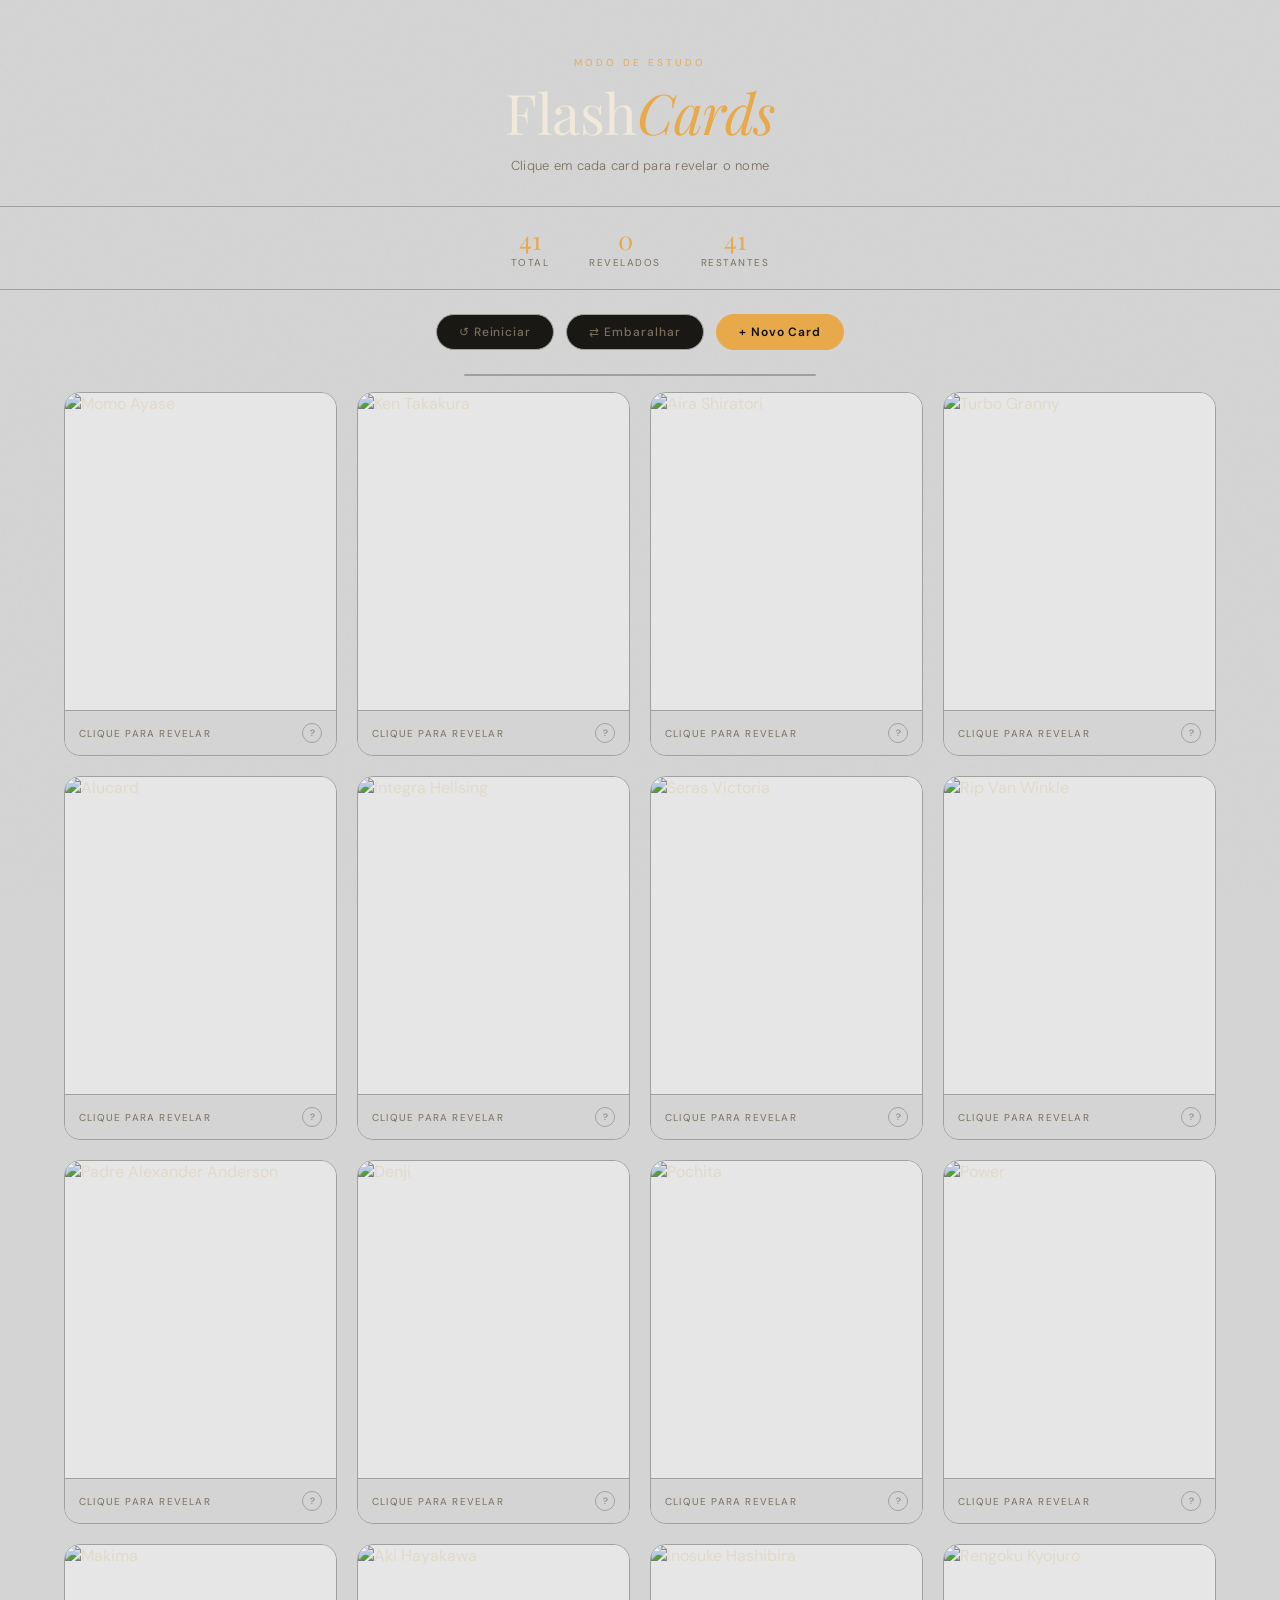
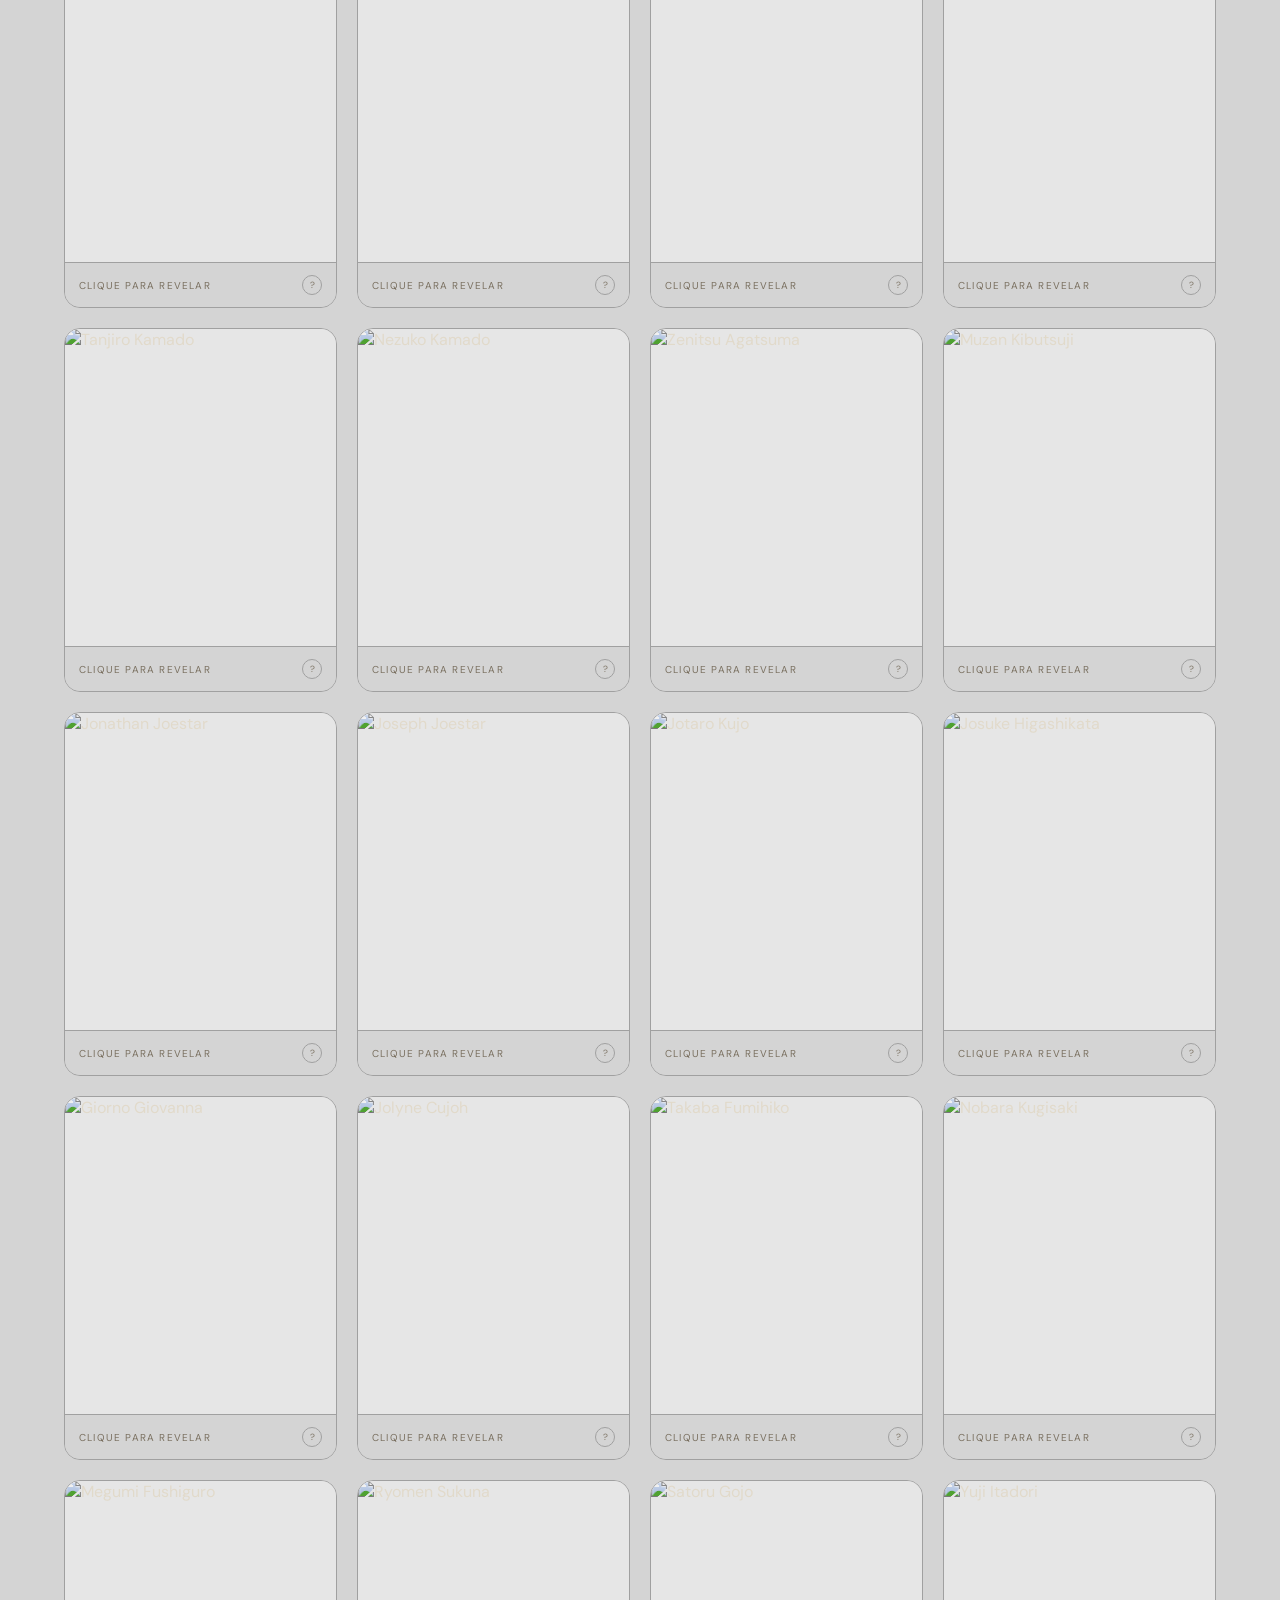
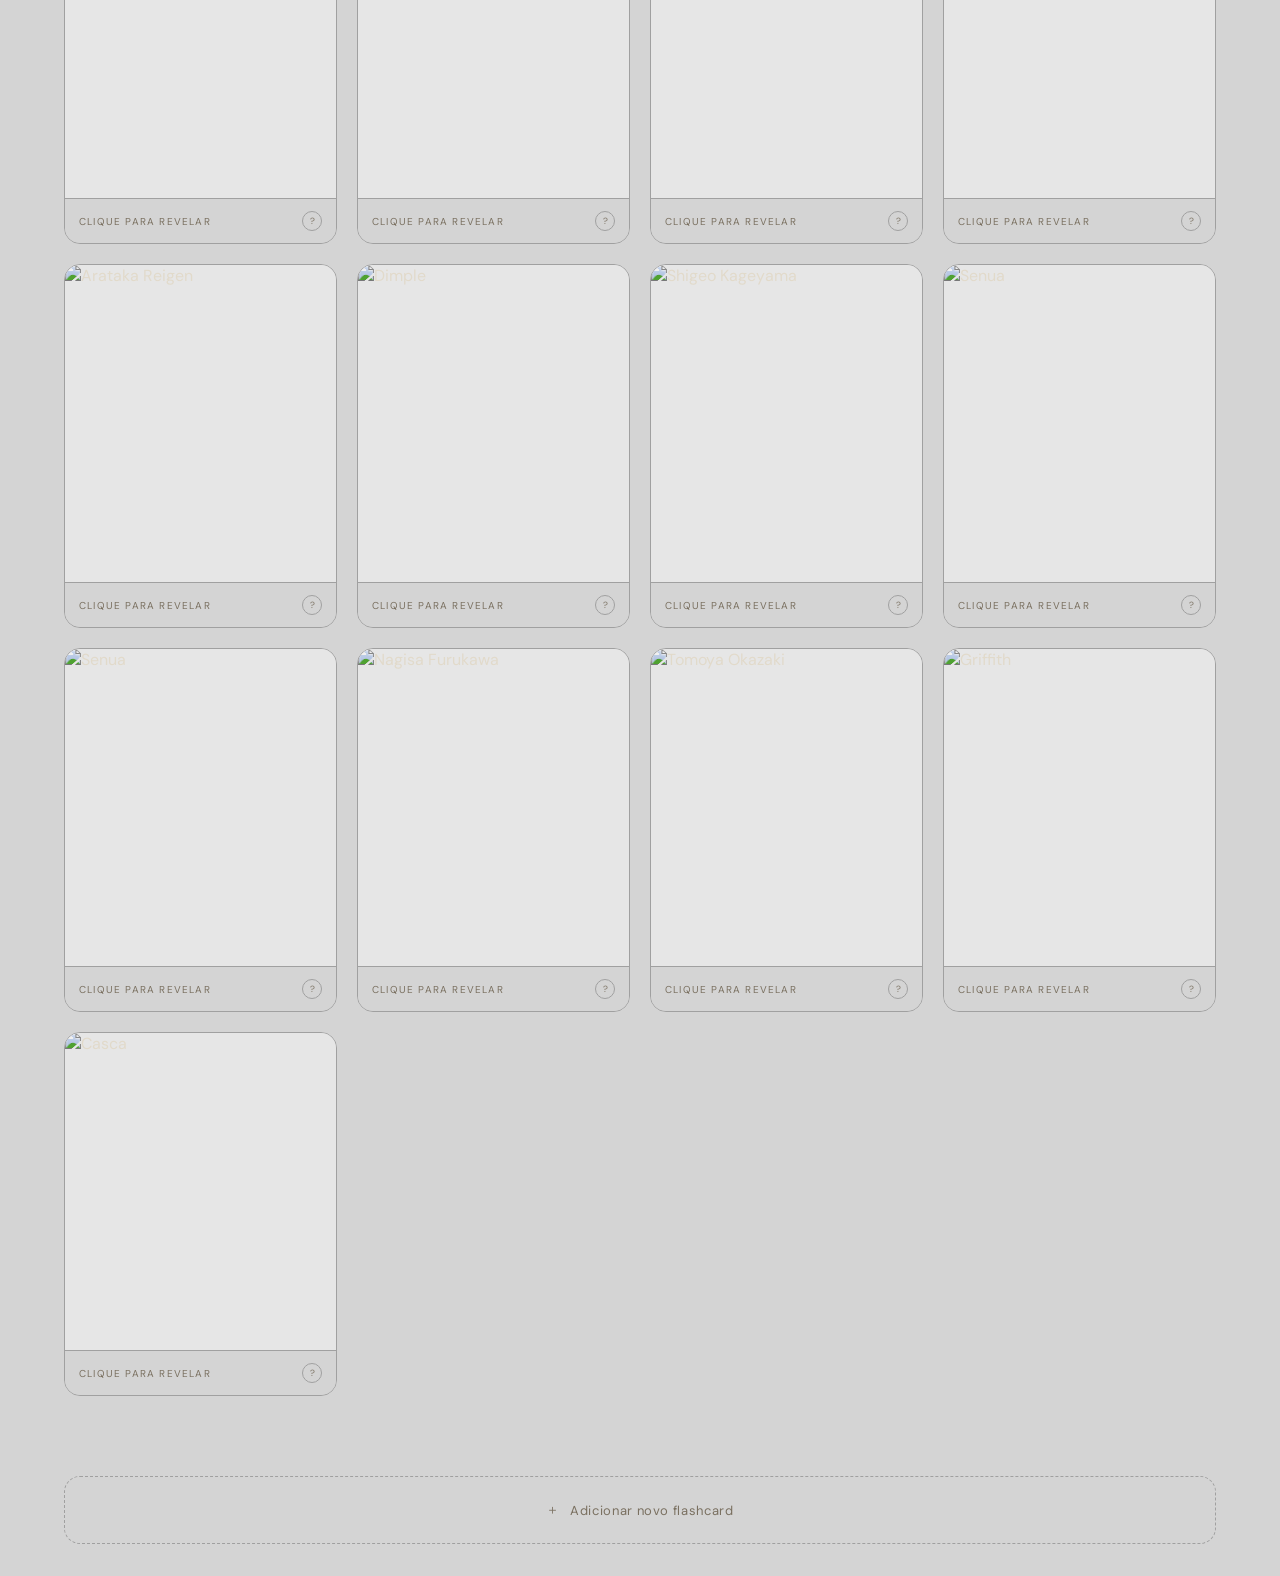
==== Source/flashcards.html @ 01b25296 "Add new Berserk characters" ====
<!DOCTYPE html>
<html lang="pt-BR">
<head>
<meta charset="UTF-8">
<meta name="viewport" content="width=device-width, initial-scale=1.0">
<title>Flashcards de Estudo</title>
<link href="https://fonts.googleapis.com/css2?family=Playfair+Display:wght@400;700&family=DM+Sans:wght@300;400;500&display=swap" rel="stylesheet">
<style>
  :root {
    --bg: #d4d4d4;
    --surface: #1a1815;
    --card-front: #d4d4d4;
    --card-back: #2a1f0e;
    --accent: #e8a94b;
    --accent-dim: #a87630;
    --text-primary: #f0e8d8;
    --text-muted: #7a7060;
    --border: #a0a0a0;
    --gold-glow: rgba(232, 169, 75, 0.15);
    --radius: 16px;
    --bg-card: #e6e6e6;
  }

  * { margin: 0; padding: 0; box-sizing: border-box; }

  body {
    background: var(--bg);
    color: var(--text-primary);
    font-family: 'DM Sans', sans-serif;
    min-height: 100vh;
    overflow-x: hidden;
  }

  /* Grain overlay */
  body::before {
    content: '';
    position: fixed;
    inset: 0;
    background-image: url("data:image/svg+xml,%3Csvg viewBox='0 0 256 256' xmlns='http://www.w3.org/2000/svg'%3E%3Cfilter id='noise'%3E%3CfeTurbulence type='fractalNoise' baseFrequency='0.9' numOctaves='4' stitchTiles='stitch'/%3E%3C/filter%3E%3Crect width='100%25' height='100%25' filter='url(%23noise)' opacity='0.04'/%3E%3C/svg%3E");
    pointer-events: none;
    z-index: 0;
    opacity: 0.4;
  }

  header {
    position: relative;
    z-index: 1;
    text-align: center;
    padding: 56px 24px 32px;
    border-bottom: 1px solid var(--border);
  }

  .header-label {
    font-family: 'DM Sans', sans-serif;
    font-size: 10px;
    font-weight: 500;
    letter-spacing: 0.3em;
    text-transform: uppercase;
    color: var(--accent);
    margin-bottom: 12px;
    opacity: 0.8;
  }

  header h1 {
    font-family: 'Playfair Display', serif;
    font-size: clamp(2rem, 5vw, 3.5rem);
    font-weight: 400;
    color: var(--text-primary);
    letter-spacing: -0.01em;
    line-height: 1.1;
  }

  header h1 span {
    color: var(--accent);
    font-style: italic;
  }

  .header-sub {
    margin-top: 14px;
    font-size: 13px;
    color: var(--text-muted);
    font-weight: 300;
    letter-spacing: 0.02em;
  }

  /* Stats bar */
  .stats {
    position: relative;
    z-index: 1;
    display: flex;
    justify-content: center;
    gap: 40px;
    padding: 20px 24px;
    border-bottom: 1px solid var(--border);
  }

  .stat-item {
    text-align: center;
  }

  .stat-number {
    font-family: 'Playfair Display', serif;
    font-size: 1.6rem;
    color: var(--accent);
    line-height: 1;
  }

  .stat-label {
    font-size: 10px;
    color: var(--text-muted);
    letter-spacing: 0.15em;
    text-transform: uppercase;
    margin-top: 4px;
  }

  /* Controls */
  .controls {
    position: relative;
    z-index: 1;
    display: flex;
    justify-content: center;
    align-items: center;
    gap: 12px;
    padding: 24px;
    flex-wrap: wrap;
  }

  .btn {
    padding: 9px 22px;
    border-radius: 100px;
    border: 1px solid var(--border);
    background: var(--surface);
    color: var(--text-muted);
    font-family: 'DM Sans', sans-serif;
    font-size: 12px;
    font-weight: 500;
    letter-spacing: 0.08em;
    cursor: pointer;
    transition: all 0.2s ease;
  }

  .btn:hover {
    border-color: var(--accent-dim);
    color: var(--accent);
    background: rgba(232, 169, 75, 0.06);
  }

  .btn.primary {
    background: var(--accent);
    border-color: var(--accent);
    color: #0f0e0c;
    font-weight: 600;
  }

  .btn.primary:hover {
    background: #f0bc65;
    border-color: #f0bc65;
    color: #0f0e0c;
  }

  /* Grid */
  .grid-container {
    position: relative;
    z-index: 1;
    max-width: 1200px;
    margin: 0 auto;
    padding: 8px 24px 80px;
    display: grid;
    grid-template-columns: repeat(auto-fill, minmax(220px, 1fr));
    gap: 20px;
  }

  /* Card */
  .card-wrapper {
    perspective: 1000px;
  }

  .card {
    width: 100%;
    aspect-ratio: 3/4;
    position: relative;
    transform-style: preserve-3d;
    transition: transform 0.6s cubic-bezier(0.4, 0, 0.2, 1);
    cursor: pointer;
  }

  .card.flipped {
    transform: rotateY(180deg);
  }

  .card-face {
    position: absolute;
    inset: 0;
    backface-visibility: hidden;
    -webkit-backface-visibility: hidden;
    border-radius: var(--radius);
    overflow: hidden;
    border: 1px solid var(--border);
  }

  /* Front face */
  .card-front {
    background: var(--card-front);
    display: flex;
    flex-direction: column;
  }

  .card-front .image-area {
    flex: 1;
    overflow: hidden;
    position: relative;
    background: var(--bg-card);
  }

  .card-front .image-area img {
    width: 100%;
    height: 100%;
    object-fit: cover;
    display: block;
    transition: transform 0.4s ease;
    filter: brightness(0.92) contrast(1.05);
  }

  .card-wrapper:hover .card:not(.flipped) .image-area img {
    transform: scale(1.04);
  }

  /* Hint stripe at bottom of front */
  .card-front .hint {
    padding: 12px 14px;
    display: flex;
    align-items: center;
    justify-content: space-between;
    background: var(--card-front);
    border-top: 1px solid var(--border);
  }

  .hint-text {
    font-size: 10px;
    color: var(--text-muted);
    letter-spacing: 0.12em;
    text-transform: uppercase;
  }

  .hint-icon {
    width: 20px;
    height: 20px;
    border-radius: 50%;
    border: 1px solid var(--border);
    display: flex;
    align-items: center;
    justify-content: center;
    color: var(--text-muted);
    font-size: 9px;
    transition: all 0.2s;
  }

  .card-wrapper:hover .hint-icon {
    border-color: var(--accent-dim);
    color: var(--accent);
    background: var(--gold-glow);
  }

  /* Back face */
  .card-back {
    background: var(--card-back);
    transform: rotateY(180deg);
    display: flex;
    flex-direction: column;
    align-items: center;
    justify-content: center;
    padding: 28px 20px;
    text-align: center;
    position: relative;
    gap: 16px;
  }

  .card-back::before {
    content: '';
    position: absolute;
    inset: 0;
    border-radius: var(--radius);
    background: radial-gradient(ellipse at center, rgba(232, 169, 75, 0.08) 0%, transparent 70%);
    pointer-events: none;
  }

  .card-back .back-icon {
    width: 48px;
    height: 48px;
    border-radius: 50%;
    border: 1px solid rgba(232, 169, 75, 0.3);
    display: flex;
    align-items: center;
    justify-content: center;
    background: rgba(232, 169, 75, 0.08);
  }

  .card-back .back-icon svg {
    width: 22px;
    height: 22px;
    stroke: var(--accent);
    fill: none;
    stroke-width: 1.5;
  }

  .card-back .card-name {
    font-family: 'Playfair Display', serif;
    font-size: clamp(1.1rem, 2.5vw, 1.4rem);
    font-weight: 400;
    color: var(--text-primary);
    line-height: 1.3;
  }

  .card-back .card-desc {
    font-size: 11px;
    color: var(--text-muted);
    line-height: 1.6;
    font-weight: 300;
  }

  .card-back .tag {
    font-size: 9px;
    letter-spacing: 0.18em;
    text-transform: uppercase;
    color: var(--accent);
    border: 1px solid rgba(232, 169, 75, 0.25);
    padding: 4px 10px;
    border-radius: 100px;
    background: rgba(232, 169, 75, 0.05);
  }

  /* Placeholder / empty image area for demo */
  .placeholder-img {
    width: 100%;
    height: 100%;
    display: flex;
    flex-direction: column;
    align-items: center;
    justify-content: center;
    gap: 10px;
    background: linear-gradient(135deg, #13110e 0%, #1c1912 100%);
  }

  .placeholder-img .ph-icon {
    font-size: 2.5rem;
    opacity: 0.5;
  }

  .placeholder-img .ph-text {
    font-size: 10px;
    color: var(--text-muted);
    letter-spacing: 0.1em;
  }

  /* Progress indicator */
  .progress-bar-wrap {
    position: relative;
    z-index: 1;
    max-width: 400px;
    margin: 0 auto;
    padding: 0 24px 8px;
  }

  .progress-track {
    height: 2px;
    background: var(--border);
    border-radius: 99px;
    overflow: hidden;
  }

  .progress-fill {
    height: 100%;
    background: var(--accent);
    border-radius: 99px;
    transition: width 0.5s ease;
    width: 0%;
  }

  /* Tooltip */
  .tooltip {
    position: fixed;
    bottom: 28px;
    left: 50%;
    transform: translateX(-50%) translateY(20px);
    background: var(--accent);
    color: #0f0e0c;
    font-size: 11px;
    font-weight: 600;
    letter-spacing: 0.08em;
    padding: 8px 18px;
    border-radius: 100px;
    opacity: 0;
    pointer-events: none;
    transition: all 0.3s ease;
    white-space: nowrap;
    z-index: 100;
  }

  .tooltip.show {
    opacity: 1;
    transform: translateX(-50%) translateY(0);
  }

  /* Upload area */
  .add-card-area {
    position: relative;
    z-index: 1;
    max-width: 1200px;
    margin: 0 auto;
    padding: 0 24px 32px;
  }

  .add-card-btn {
    width: 100%;
    border: 1px dashed var(--border);
    border-radius: var(--radius);
    padding: 24px;
    background: transparent;
    color: var(--text-muted);
    font-family: 'DM Sans', sans-serif;
    font-size: 13px;
    cursor: pointer;
    transition: all 0.2s;
    display: flex;
    align-items: center;
    justify-content: center;
    gap: 10px;
    letter-spacing: 0.05em;
  }

  .add-card-btn:hover {
    border-color: var(--accent-dim);
    color: var(--accent);
    background: var(--gold-glow);
  }

  /* Modal */
  .modal-overlay {
    position: fixed;
    inset: 0;
    background: rgba(0,0,0,0.75);
    backdrop-filter: blur(6px);
    display: flex;
    align-items: center;
    justify-content: center;
    z-index: 200;
    opacity: 0;
    pointer-events: none;
    transition: opacity 0.3s ease;
    padding: 24px;
  }

  .modal-overlay.open {
    opacity: 1;
    pointer-events: all;
  }

  .modal {
    background: var(--surface);
    border: 1px solid var(--border);
    border-radius: 20px;
    padding: 36px;
    width: 100%;
    max-width: 440px;
    transform: translateY(20px);
    transition: transform 0.3s ease;
  }

  .modal-overlay.open .modal {
    transform: translateY(0);
  }

  .modal h2 {
    font-family: 'Playfair Display', serif;
    font-size: 1.5rem;
    font-weight: 400;
    margin-bottom: 8px;
  }

  .modal p {
    font-size: 12px;
    color: var(--text-muted);
    margin-bottom: 28px;
    line-height: 1.6;
  }

  .field {
    margin-bottom: 18px;
  }

  .field label {
    display: block;
    font-size: 10px;
    letter-spacing: 0.15em;
    text-transform: uppercase;
    color: var(--text-muted);
    margin-bottom: 8px;
  }

  .field input, .field textarea {
    width: 100%;
    background: var(--bg);
    border: 1px solid var(--border);
    border-radius: 10px;
    padding: 12px 14px;
    color: var(--text-primary);
    font-family: 'DM Sans', sans-serif;
    font-size: 13px;
    outline: none;
    transition: border-color 0.2s;
  }

  .field input:focus, .field textarea:focus {
    border-color: var(--accent-dim);
  }

  .field textarea { resize: vertical; min-height: 70px; }

  .upload-box {
    border: 1px dashed var(--border);
    border-radius: 10px;
    padding: 28px;
    text-align: center;
    cursor: pointer;
    transition: all 0.2s;
    background: var(--bg);
  }

  .upload-box:hover {
    border-color: var(--accent-dim);
    background: var(--gold-glow);
  }

  .upload-box input { display: none; }
  .upload-box .upload-icon { font-size: 1.8rem; margin-bottom: 8px; }
  .upload-box p { font-size: 12px; color: var(--text-muted); }
  .upload-box .preview-img {
    max-height: 120px;
    border-radius: 8px;
    object-fit: cover;
    margin-top: 8px;
  }

  .modal-actions { display: flex; gap: 10px; margin-top: 28px; }
  .modal-actions .btn { flex: 1; text-align: center; }

  /* Responsive */
  @media (max-width: 520px) {
    .grid-container {
      grid-template-columns: repeat(2, 1fr);
      gap: 12px;
      padding: 8px 16px 60px;
    }
    .stats { gap: 24px; }
  }

  /* Animation on load */
  @keyframes fadeUp {
    from { opacity: 0; transform: translateY(24px); }
    to   { opacity: 1; transform: translateY(0); }
  }

  .card-wrapper {
    opacity: 0;
    animation: fadeUp 0.5s ease forwards;
  }
</style>
</head>
<body>

<header>
  <div class="header-label">Modo de Estudo</div>
  <h1>Flash<span>Cards</span></h1>
  <p class="header-sub">Clique em cada card para revelar o nome</p>
</header>

<div class="stats">
  <div class="stat-item">
    <div class="stat-number" id="totalCount">0</div>
    <div class="stat-label">Total</div>
  </div>
  <div class="stat-item">
    <div class="stat-number" id="revealedCount">0</div>
    <div class="stat-label">Revelados</div>
  </div>
  <div class="stat-item">
    <div class="stat-number" id="remainCount">0</div>
    <div class="stat-label">Restantes</div>
  </div>
</div>

<div class="controls">
  <button class="btn" onclick="resetAll()">↺ Reiniciar</button>
  <button class="btn" onclick="shuffleCards()">⇄ Embaralhar</button>
  <button class="btn primary" onclick="openModal()">+ Novo Card</button>
</div>

<div class="progress-bar-wrap">
  <div class="progress-track">
    <div class="progress-fill" id="progressFill"></div>
  </div>
</div>

<div class="grid-container" id="cardGrid"></div>

<div class="add-card-area">
  <button class="add-card-btn" onclick="openModal()">
    <span>＋</span> Adicionar novo flashcard
  </button>
</div>

<div class="tooltip" id="tooltip"></div>

<!-- Modal para adicionar card -->
<div class="modal-overlay" id="modalOverlay" onclick="handleOverlayClick(event)">
  <div class="modal">
    <h2>Novo Card</h2>
    <p>Adicione uma imagem e o nome que será revelado ao clicar.</p>

    <div class="field">
      <label>Imagem</label>
      <div class="upload-box" onclick="document.getElementById('fileInput').click()">
        <input type="file" id="fileInput" accept="image/*" onchange="previewImage(event)">
        <div id="uploadContent">
          <div class="upload-icon">🖼️</div>
          <p>Clique para selecionar uma imagem</p>
        </div>
      </div>
    </div>

    <div class="field">
      <label>Nome / Resposta</label>
      <input type="text" id="cardName" placeholder="Ex: Mitocôndria, Napoleão, Teorema de Pitágoras...">
    </div>

    <div class="field">
      <label>Descrição (opcional)</label>
      <textarea id="cardDesc" placeholder="Uma breve descrição ou contexto..."></textarea>
    </div>

    <div class="field">
      <label>Categoria (opcional)</label>
      <input type="text" id="cardTag" placeholder="Ex: Biologia, História, Matemática...">
    </div>

    <div class="modal-actions">
      <button class="btn" onclick="closeModal()">Cancelar</button>
      <button class="btn primary" onclick="addCard()">Criar Card</button>
    </div>
  </div>
</div>

<script>
  // ─── Sample data (placeholder images via picsum) ─────────────────────────────
  const sampleCards = [
    {
      name: "Momo Ayase",
      desc: "Momo",
      tag: "Dan Da Dan",
      imageUrl: "https://static.wikia.nocookie.net/dandadan/images/c/ce/Momo_Ayase_Anime_Infobox_2.png/revision/latest?cb=20241116233954"
    },
    {
      name: "Ken Takakura",
      desc: "Ken",
      tag: "Dan Da Dan",
      imageUrl: "https://static.wikia.nocookie.net/dandadan/images/e/e0/Okarun_Anime_Infobox_2.png/revision/latest?cb=20241218045003"
    },
    {
      name: "Aira Shiratori",
      desc: "Aira",
      tag: "Dan Da Dan",
      imageUrl: "https://static.wikia.nocookie.net/dandadan/images/3/35/Aira_Shiratori_Infobox.png/revision/latest?cb=20241216161245"
    },
    {
      name: "Turbo Granny",
      desc: "Turbo",
      tag: "Dan Da Dan",
      imageUrl: "https://static.wikia.nocookie.net/dandadan/images/8/84/Turbo_Granny_%28Doll%29_Infobox_%28Anime%29.png/revision/latest?cb=20241031174232"
    },
    {
      name: "Alucard",
      desc: "Alucard",
      tag: "Hellsing Ultimate",
      imageUrl: "https://i.redd.it/isj6ltwzsavf1.jpeg"
    },
    {
      name: "Integra Hellsing",
      desc: "Integra",
      tag: "Hellsing Ultimate",
      imageUrl: "https://static.wikia.nocookie.net/p__/images/5/58/Integra_Hellsing.png/revision/latest?cb=20240220141728&path-prefix=protagonist"
    },
    {
      name: "Seras Victoria",
      desc: "Seras",
      tag: "Hellsing Ultimate",
      imageUrl: "https://preview.redd.it/seras-victoria-hellsing-ultimate-vs-whole-mha-verse-who-wins-v0-lu7d4or9k56e1.jpg?width=600&format=pjpg&auto=webp&s=ce6e1b220c2743bc9ec4bf1cfbf0cc132b6a8df0"
    },
    {
      name: "Rip Van Winkle",
      desc: "Rip Van",
      tag: "Hellsing Ultimate",
      imageUrl: "https://static.wikia.nocookie.net/villainous-beauties/images/e/ec/Rip_van_Winkle.jpg/revision/latest?cb=20250522145946"
    },
    {
      name: "Padre Alexander Anderson",
      desc: "Padre Alexander",
      tag: "Hellsing Ultimate",
      imageUrl: "https://preview.redd.it/alexander-anderson-hellsing-ultimate-v0-yylas85gzxm91.jpg?width=640&crop=smart&auto=webp&s=781cdfe3f6b6d7279e425f0a391e73e830cecb99"
    },
    {
      name: "Denji",
      desc: "Denji",
      tag: "Chawsaw man",
      imageUrl: "https://metagalaxia.com.br/wp-content/uploads/2024/03/Chainsaw-Man-Denji.webp"
    },
    {
      name: "Pochita",
      desc: "Pochita",
      tag: "Chawsaw man",
      imageUrl: "https://static.wikia.nocookie.net/chainsaw-man/images/5/54/Pochita_anime_design.png/revision/latest/scale-to-width/360?cb=20220919121110"
    },
    {
      name: "Power",
      desc: "Power",
      tag: "Chawsaw man",
      imageUrl: "https://upload.wikimedia.org/wikipedia/en/thumb/c/c2/Power_%28Chainsaw_Man%29.png/250px-Power_%28Chainsaw_Man%29.png"
    },
    {
      name: "Makima",
      desc: "Makima",
      tag: "Chawsaw man",
      imageUrl: "https://encrypted-tbn0.gstatic.com/images?q=tbn:ANd9GcRN8JIaveVWmxRXFIBUqiPh_o6mGDe8l2_6fA&s"
    },
    {
      name: "Aki Hayakawa",
      desc: "Aki",
      tag: "Chawsaw man",
      imageUrl: "https://encrypted-tbn0.gstatic.com/images?q=tbn:ANd9GcS1_0jOTfe9DC2nygElDVAmm9qMHcKIzQcN3j2erAWJoLOlqAkNAp9nGC4&s=10"
    },
    {
      name: "Inosuke Hashibira",
      desc: "Inosuke",
      tag: "Demon Slayer",
      imageUrl: "https://encrypted-tbn0.gstatic.com/images?q=tbn:ANd9GcRzXhj75GYLWrj236K3svAyB9ZYM6-hpKtYj9jHudLeFP18DjU4XexoK-J7&s=10"
    },
    {
      name: "Rengoku Kyojuro",
      desc: "Rengoku",
      tag: "Demon Slayer",
      imageUrl: "https://i.redd.it/0avxf1uq26sb1.jpg"
    },
    {
      name: "Tanjiro Kamado",
      desc: "Tanjiro",
      tag: "Demon Slayer",
      imageUrl: "https://upload.wikimedia.org/wikipedia/en/e/ea/Tanjirou_manga.png"
    },
    {
      name: "Nezuko Kamado",
      desc: "Nezuko",
      tag: "Demon Slayer",
      imageUrl: "https://ovicio.com.br/wp-content/uploads/2023/10/20231028-demon-slayer-nezuko-555x555.jpg"
    },
    {
      name: "Zenitsu Agatsuma",
      desc: "Zenitsu",
      tag: "Demon Slayer",
      imageUrl: "https://easydrawingguides.com/wp-content/uploads/2023/10/how-to-draw-zenitsu-agatsuma-from-demon-slayer-featured-image-1200.png"
    },
    {
      name: "Muzan Kibutsuji",
      desc: "Muzan",
      tag: "Demon Slayer",
      imageUrl: "https://static.wikia.nocookie.net/kimetsu-no-yaiba/images/0/0e/Muzan_Kibutsuji_Full_Body_%28Anime%29.png/revision/latest?cb=20210731042132"
    },
    {
      name: "Jonathan Joestar",
      desc: "Jonathan",
      tag: "JoJo's Bizarre Adventure",
      imageUrl: "https://static.wikitide.net/deathbattlewiki/5/55/Portrait.jonathanjoestar.png"
    },
    {
      name: "Joseph Joestar",
      desc: "Joestar",
      tag: "JoJo's Bizarre Adventure",
      imageUrl: "https://upload.wikimedia.org/wikipedia/en/f/fc/JosephJoestar.jpg"
    },
    {
      name: "Jotaro Kujo",
      desc: "Kujo",
      tag: "JoJo's Bizarre Adventure",
      imageUrl: "https://static.wikia.nocookie.net/jjba/images/9/9a/JotaroKujo.png/revision/latest?cb=20170204224518&path-prefix=pt-br"
    },
    {
      name: "Josuke Higashikata",
      desc: "Josuke",
      tag: "JoJo's Bizarre Adventure",
      imageUrl: "https://static.wikia.nocookie.net/jjba/images/8/81/JosukeAnime.webp/revision/latest/scale-to-width/360?cb=20230610163959&path-prefix=pt-br"
    },
    {
      name: "Giorno Giovanna",
      desc: "Giorno",
      tag: "JoJo's Bizarre Adventure",
      imageUrl: "https://static.wikitide.net/deathbattlewiki/d/df/Portrait.giornogiovanna.png"
    },
    {
      name: "Jolyne Cujoh",
      desc: "Jolyne",
      tag: "JoJo's Bizarre Adventure",
      imageUrl: "https://i.pinimg.com/736x/f6/c0/cf/f6c0cf105f081123774a7fe68a67385d.jpg"
    },
    {
      name: "Takaba Fumihiko",
      desc: "Takaba",
      tag: "Jujutsu Kaisen",
      imageUrl: "https://static.wikia.nocookie.net/jujutsukaisen/images/e/ea/Fumihiko_Takaba.webp/revision/latest?cb=20250319000643&path-prefix=pt-br"
    },
    {
      name: "Nobara Kugisaki",
      desc: "Nobara",
      tag: "Jujutsu Kaisen",
      imageUrl: "https://i.pinimg.com/736x/ba/5a/70/ba5a7064b4b1f9b260df25901008e21c.jpg"
    },
    {
      name: "Megumi Fushiguro",
      desc: "Megumi",
      tag: "Jujutsu Kaisen",
      imageUrl: "https://i.pinimg.com/736x/41/a4/11/41a411cc9ffd53a4a47f178b7f6b5d45.jpg"
    },
    {
      name: "Ryomen Sukuna",
      desc: "Sukuna",
      tag: "Jujutsu Kaisen",
      imageUrl: "https://www.shutterstock.com/image-illustration/ryomen-sukuna-anime-jujutsu-kaisen-600w-2234259231.jpg"
    },
    {
      name: "Satoru Gojo",
      desc: "Gojo",
      tag: "Jujutsu Kaisen",
      imageUrl: "https://i.pinimg.com/736x/70/ea/79/70ea79448ca47722bbf65946a18eb129.jpg"
    },
    {
      name: "Yuji Itadori",
      desc: "Itadori",
      tag: "Jujutsu Kaisen",
      imageUrl: "https://i.pinimg.com/736x/45/1a/eb/451aebcd2aea3028dc33cb33b0bed020.jpg"
    },
    {
      name: "Arataka Reigen",
      desc: "Reigen",
      tag: "Mob Psycho 100",
      imageUrl: "https://sketchok.com/images/articles/06-anime/080-mob-psycho-100/05/16.jpg"
    },
    {
      name: "Dimple",
      desc: "Ekubo",
      tag: "Mob Psycho 100",
      imageUrl: "https://i.pinimg.com/736x/cc/f8/b3/ccf8b32afd8c9d080a9495868c433064.jpg"
    },
    {
      name: "Shigeo Kageyama",
      desc: "Mob",
      tag: "Mob Psycho 100",
      imageUrl: "https://encrypted-tbn0.gstatic.com/images?q=tbn:ANd9GcTIgzwnCm-E7gJGkyTbRZ5qeMt0HWwXnSrxttwuxbJzJsYsAIhGYOlj77g&s=10"
    },
    {
      name: "Senua",
      desc: "Senua",
      tag: "Hellblade",
      imageUrl: "https://cms-assets.xboxservices.com/assets/22/44/2244ca80-ee5b-429c-8ee7-b93221ed67fb.jpg?n=Senuas-Saga-Hellblade-II_GLP-Page-Hero-0_Enhanced_1083x1222.jpg"
    },
    {
      name: "Senua",
      desc: "Senua",
      tag: "Hellblade",
      imageUrl: "https://cms-assets.xboxservices.com/assets/22/44/2244ca80-ee5b-429c-8ee7-b93221ed67fb.jpg?n=Senuas-Saga-Hellblade-II_GLP-Page-Hero-0_Enhanced_1083x1222.jpg"
    },
    {
      name: "Nagisa Furukawa",
      desc: "Nagisa",
      tag: "Clannad",
      imageUrl: "https://static.wikia.nocookie.net/c__/images/5/5b/Nagisajustmarried.jpg/revision/latest?cb=20100716161340&path-prefix=clannad"
    },
    {
      name: "Tomoya Okazaki",
      desc: "Tomoya",
      tag: "Clannad",
      imageUrl: "https://i.pinimg.com/474x/6d/71/98/6d7198991de6223effa299ef5c17d54e.jpg"
    },
    {
      name: "Griffith",
      desc: "Griffith",
      tag: "Berserk",
      imageUrl: "https://upload.wikimedia.org/wikipedia/en/7/7a/GriffithBerserk.png"
    },
    {
      name: "Casca",
      desc: "Casca",
      tag: "Berserk",
      imageUrl: "https://encrypted-tbn0.gstatic.com/images?q=tbn:ANd9GcQiCK2upF88eghN_mfpfdXsJ21dacJIBnSMSPfdURxIXRqaQFzek5wyZHQ&s=10"
    },
  ];

  let cards = [...sampleCards];
  let flippedSet = new Set();

  // ─── Render ───────────────────────────────────────────────────────────────────
  function render() {
    const grid = document.getElementById('cardGrid');
    grid.innerHTML = '';
    cards.forEach((card, i) => {
      const wrapper = document.createElement('div');
      wrapper.className = 'card-wrapper';
      wrapper.style.animationDelay = `${i * 60}ms`;

      const isFlipped = flippedSet.has(i);

      wrapper.innerHTML = `
        <div class="card ${isFlipped ? 'flipped' : ''}" data-index="${i}" onclick="flipCard(this)">
          <div class="card-face card-front">
            <div class="image-area">
              ${card.imageUrl
                ? `<img src="${card.imageUrl}" alt="${card.name}" loading="lazy">`
                : `<div class="placeholder-img">
                     <div class="ph-icon">🖼️</div>
                     <div class="ph-text">Sem imagem</div>
                   </div>`
              }
            </div>
            <div class="hint">
              <span class="hint-text">Clique para revelar</span>
              <span class="hint-icon">?</span>
            </div>
          </div>
          <div class="card-face card-back">
            <div class="back-icon">
              <svg viewBox="0 0 24 24"><path stroke-linecap="round" stroke-linejoin="round" d="M4.5 12.75l6 6 9-13.5"/></svg>
            </div>
            <div class="card-name">${card.name}</div>
            ${card.desc ? `<div class="card-desc">${card.desc}</div>` : ''}
            ${card.tag ? `<div class="tag">${card.tag}</div>` : ''}
          </div>
        </div>`;
      grid.appendChild(wrapper);
    });
    updateStats();
  }

  function flipCard(cardEl) {
    const i = parseInt(cardEl.dataset.index);
    if (flippedSet.has(i)) {
      flippedSet.delete(i);
      cardEl.classList.remove('flipped');
    } else {
      flippedSet.add(i);
      cardEl.classList.add('flipped');
      showTooltip(cards[i].name);
    }
    updateStats();
  }

  // ─── Stats & progress ─────────────────────────────────────────────────────────
  function updateStats() {
    const total = cards.length;
    const revealed = flippedSet.size;
    document.getElementById('totalCount').textContent = total;
    document.getElementById('revealedCount').textContent = revealed;
    document.getElementById('remainCount').textContent = total - revealed;
    const pct = total ? (revealed / total) * 100 : 0;
    document.getElementById('progressFill').style.width = pct + '%';
  }

  // ─── Controls ─────────────────────────────────────────────────────────────────
  function resetAll() {
    flippedSet.clear();
    render();
  }

  function shuffleCards() {
    cards = cards.sort(() => Math.random() - 0.5);
    flippedSet.clear();
    render();
  }

  // ─── Tooltip ──────────────────────────────────────────────────────────────────
  let tooltipTimer;
  function showTooltip(text) {
    clearTimeout(tooltipTimer);
    const tip = document.getElementById('tooltip');
    tip.textContent = text;
    tip.classList.add('show');
    tooltipTimer = setTimeout(() => tip.classList.remove('show'), 2200);
  }

  // ─── Modal ───────────────────────────────────────────────────────────────────
  let pendingImageUrl = null;
  let pendingImageDataUrl = null;

  function openModal() {
    document.getElementById('modalOverlay').classList.add('open');
    document.getElementById('cardName').value = '';
    document.getElementById('cardDesc').value = '';
    document.getElementById('cardTag').value = '';
    document.getElementById('uploadContent').innerHTML = `
      <div class="upload-icon">🖼️</div>
      <p>Clique para selecionar uma imagem</p>`;
    pendingImageUrl = null;
    pendingImageDataUrl = null;
  }

  function closeModal() {
    document.getElementById('modalOverlay').classList.remove('open');
  }

  function handleOverlayClick(e) {
    if (e.target === document.getElementById('modalOverlay')) closeModal();
  }

  function previewImage(e) {
    const file = e.target.files[0];
    if (!file) return;
    const reader = new FileReader();
    reader.onload = (ev) => {
      pendingImageDataUrl = ev.target.result;
      document.getElementById('uploadContent').innerHTML = `
        <img class="preview-img" src="${pendingImageDataUrl}" alt="preview">
        <p style="margin-top:8px;font-size:11px;">${file.name}</p>`;
    };
    reader.readAsDataURL(file);
  }

  function addCard() {
    const name = document.getElementById('cardName').value.trim();
    if (!name) {
      document.getElementById('cardName').focus();
      document.getElementById('cardName').style.borderColor = '#c0392b';
      setTimeout(() => document.getElementById('cardName').style.borderColor = '', 1200);
      return;
    }
    cards.unshift({
      name,
      desc: document.getElementById('cardDesc').value.trim(),
      tag: document.getElementById('cardTag').value.trim(),
      imageUrl: pendingImageDataUrl || null
    });
    flippedSet = new Set([...flippedSet].map(i => i + 1)); // shift indices
    closeModal();
    render();
  }

  // ─── Init ─────────────────────────────────────────────────────────────────────
  render();
</script>
</body>
</html>
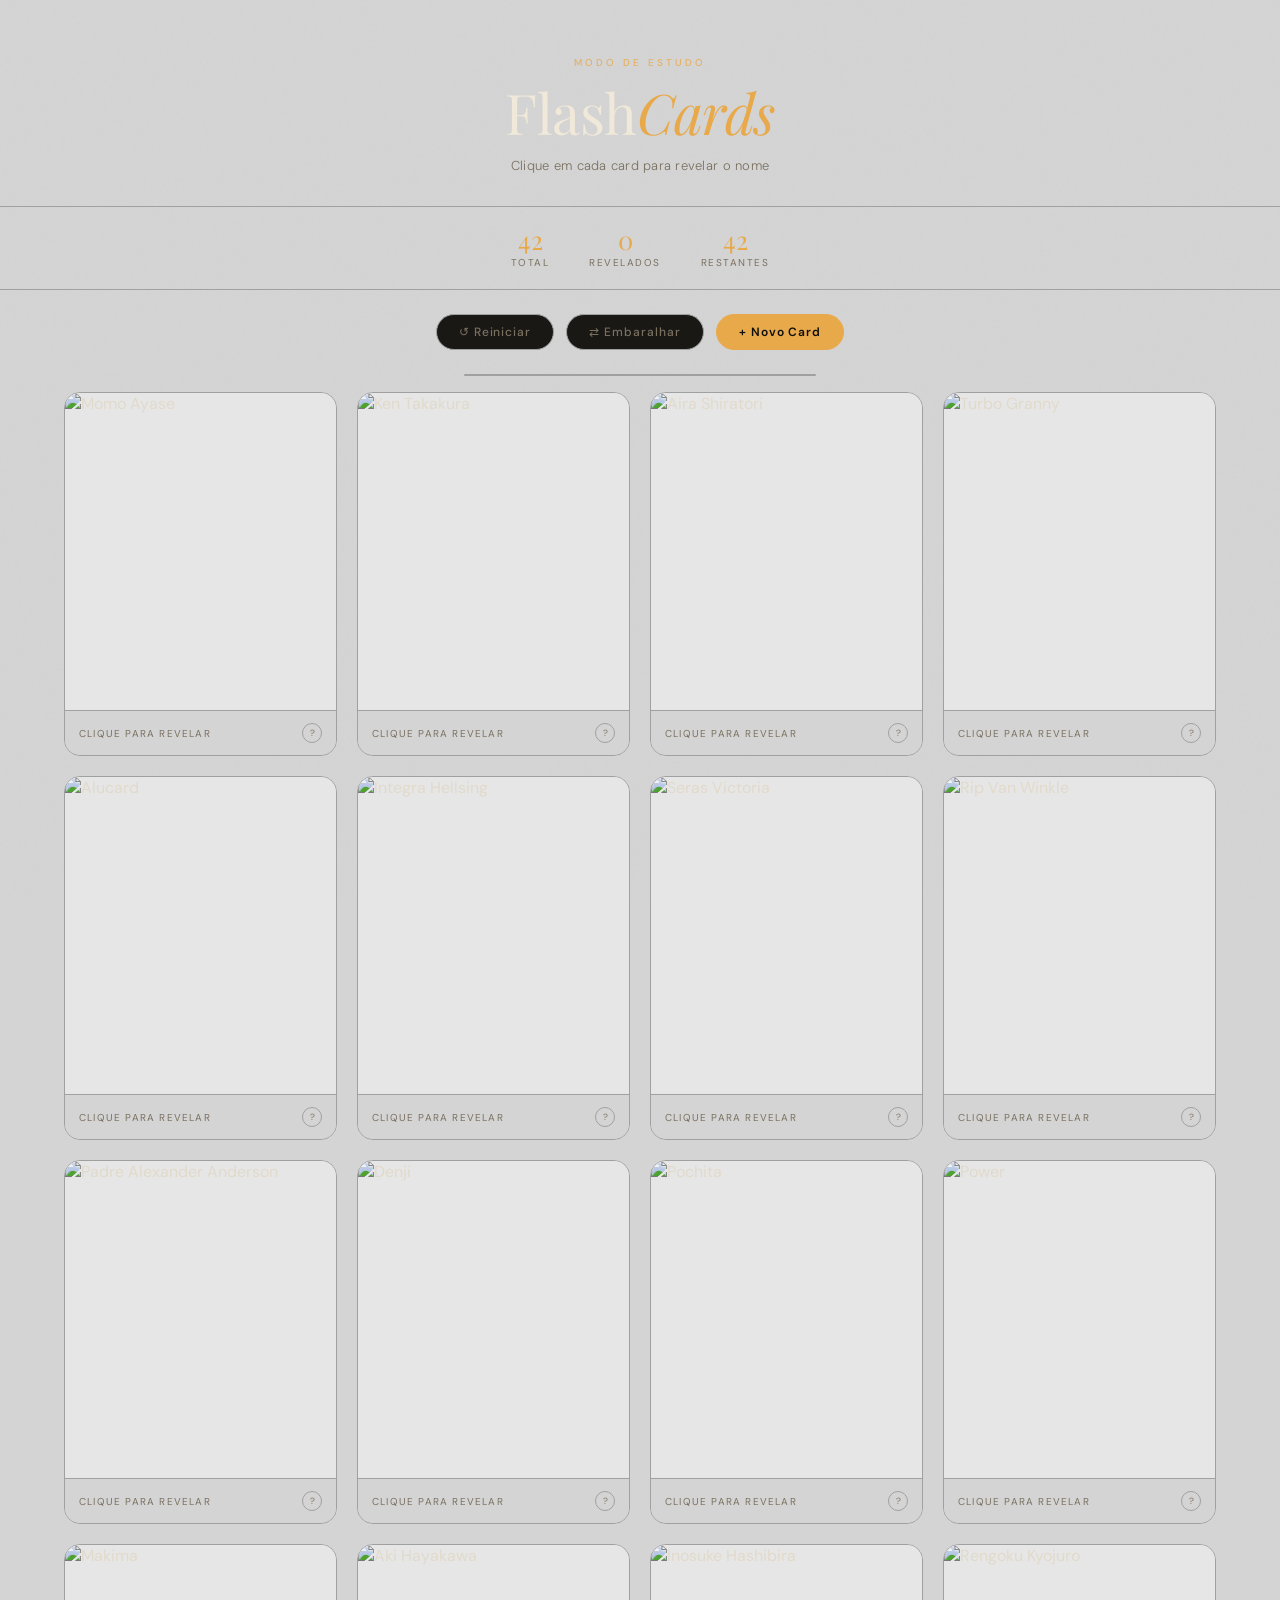
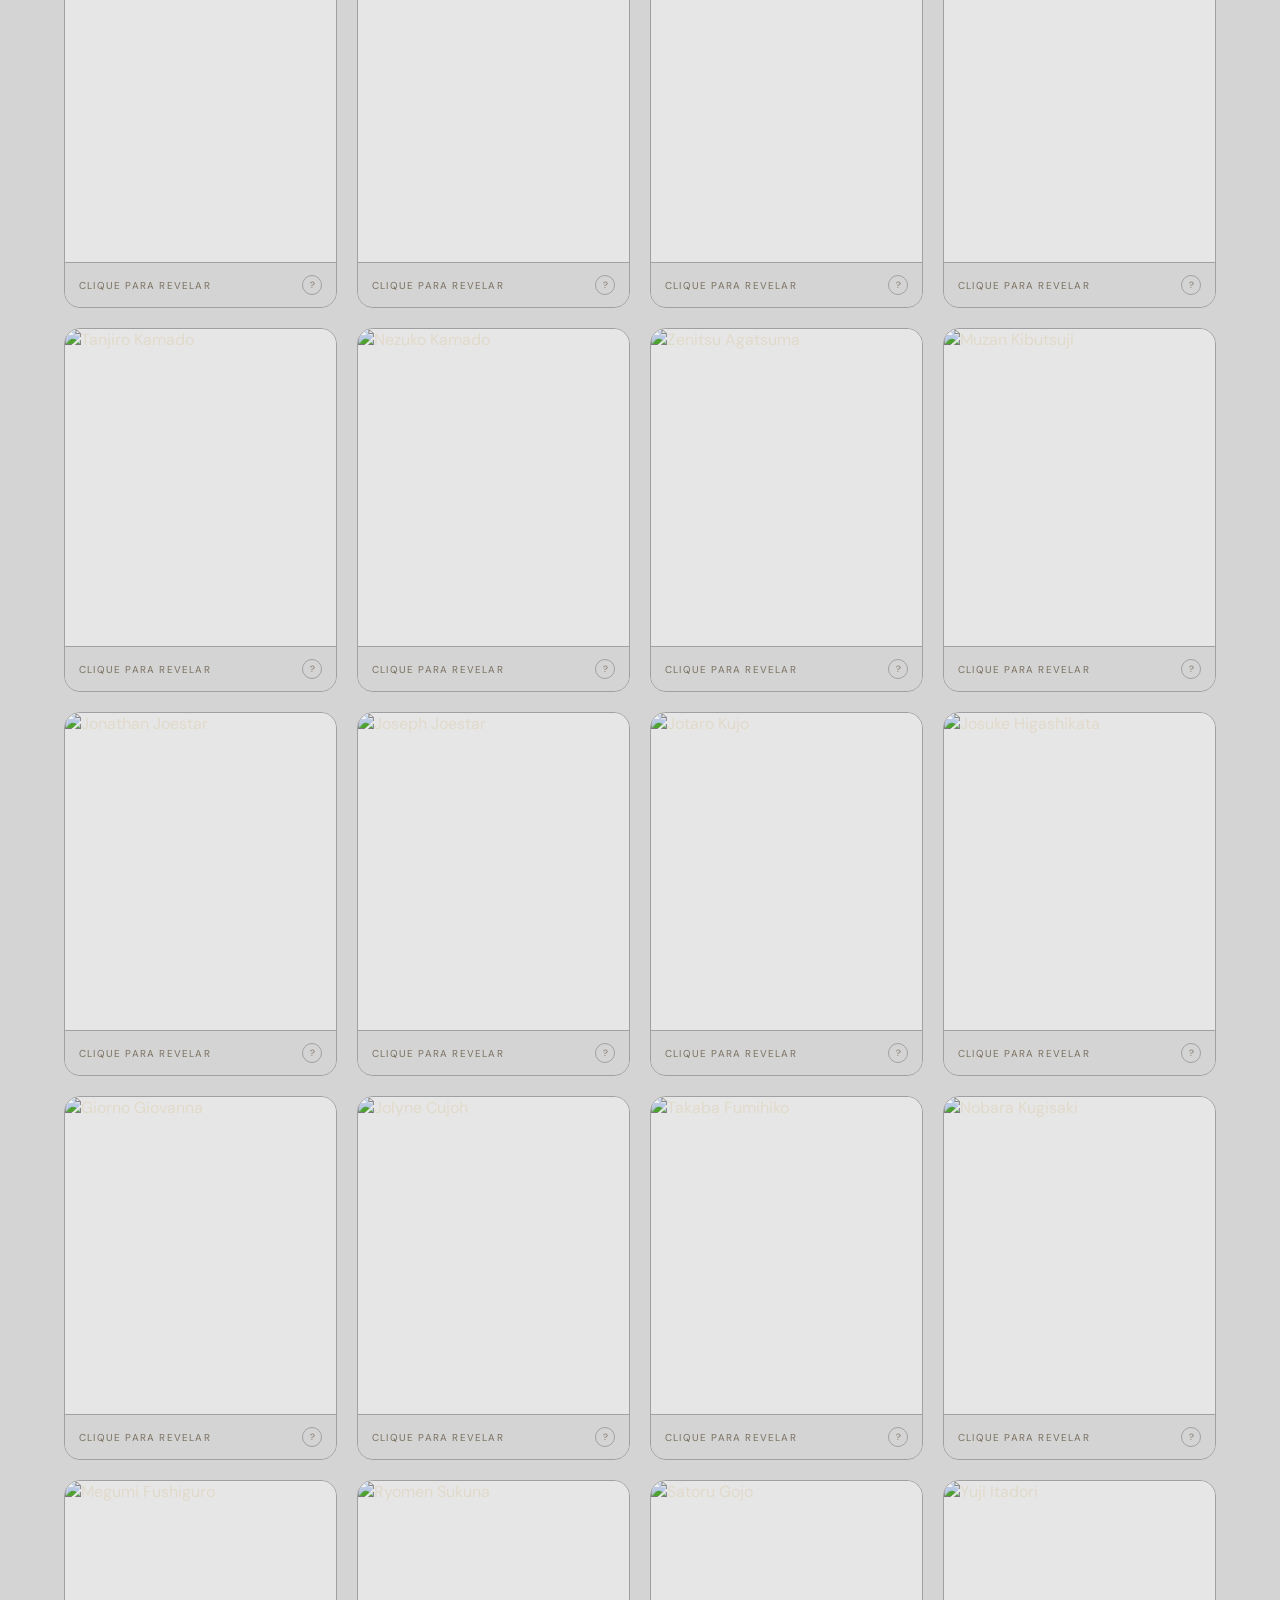
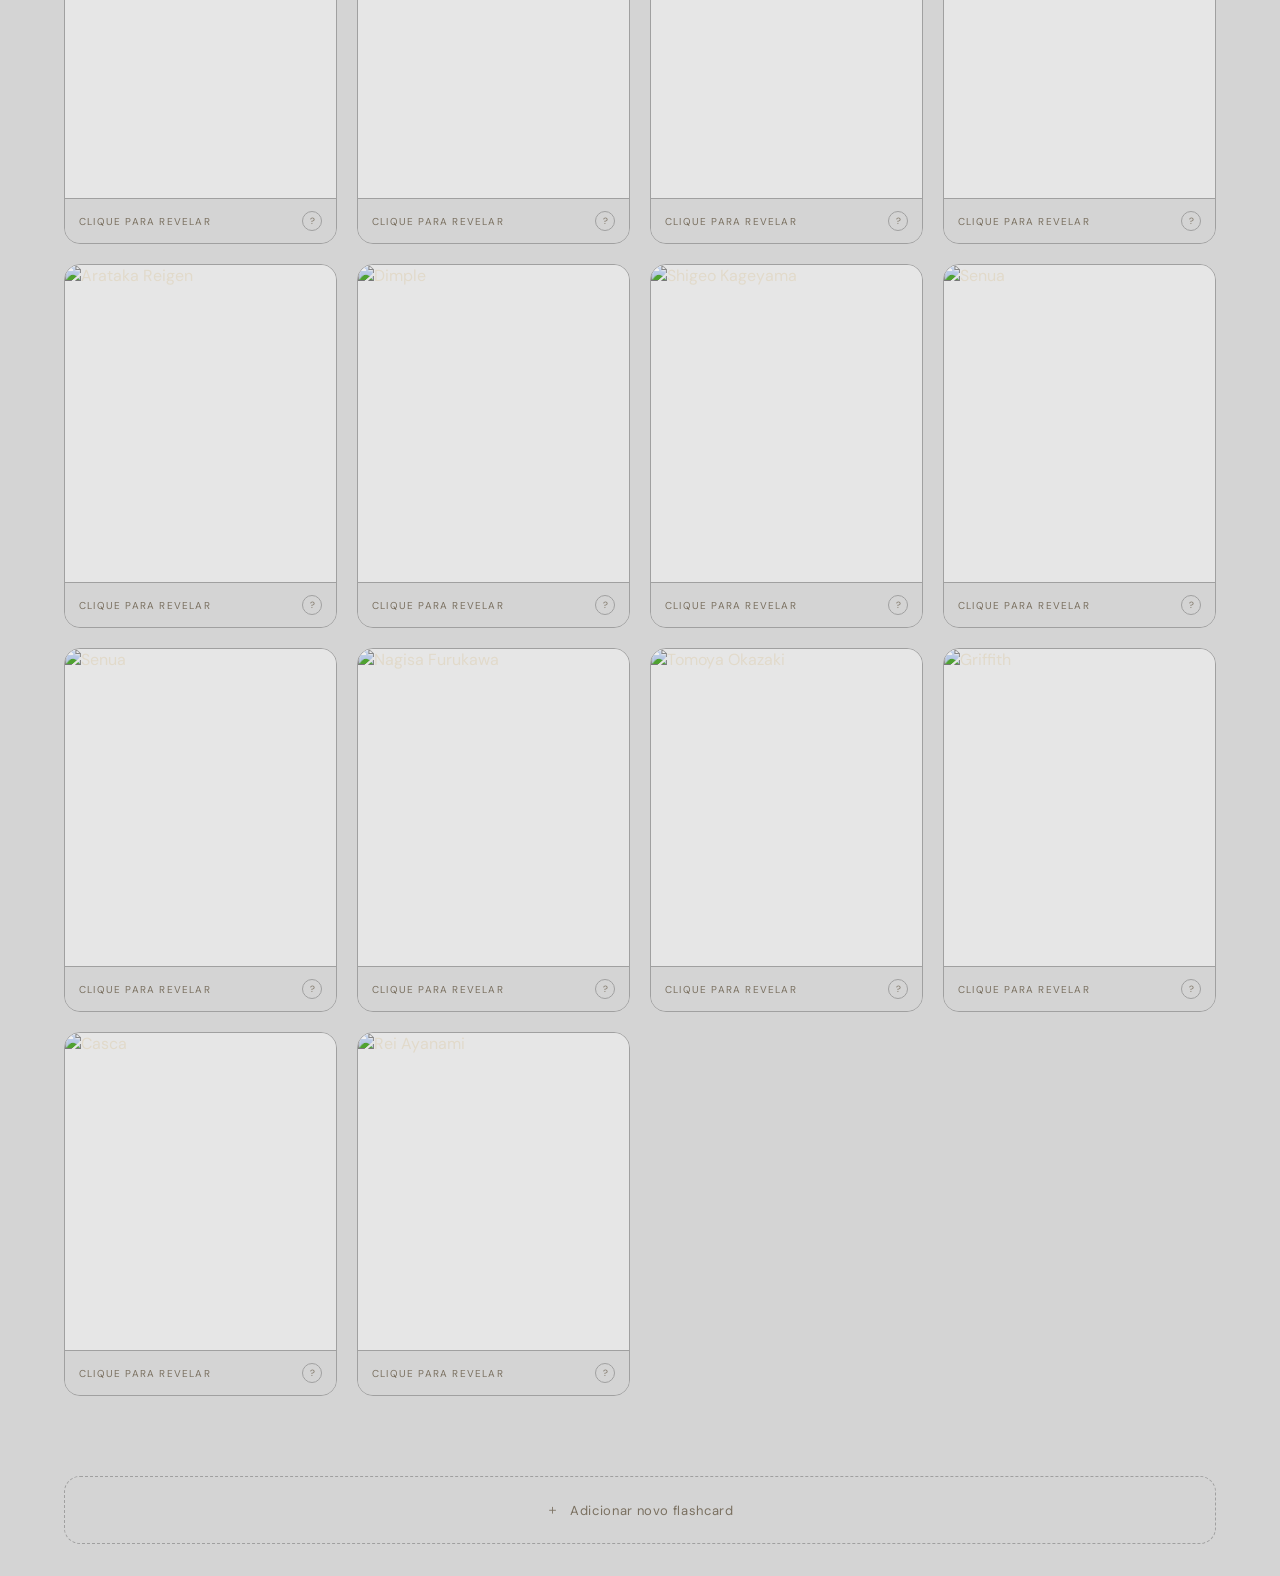
==== commit 3e65c4a9: "Add new Evangelion characters" ====
--- a/Source/flashcards.html
+++ b/Source/flashcards.html
@@ -898,6 +898,12 @@
       desc: "Casca",
       tag: "Berserk",
       imageUrl: "https://encrypted-tbn0.gstatic.com/images?q=tbn:ANd9GcQiCK2upF88eghN_mfpfdXsJ21dacJIBnSMSPfdURxIXRqaQFzek5wyZHQ&s=10"
+    },
+    {
+      name: "Rei Ayanami",
+      desc: "Rei",
+      tag: "Evangelion",
+      imageUrl: "https://upload.wikimedia.org/wikipedia/en/5/53/Rei_Ayanami.jpg"
     },
   ];
 
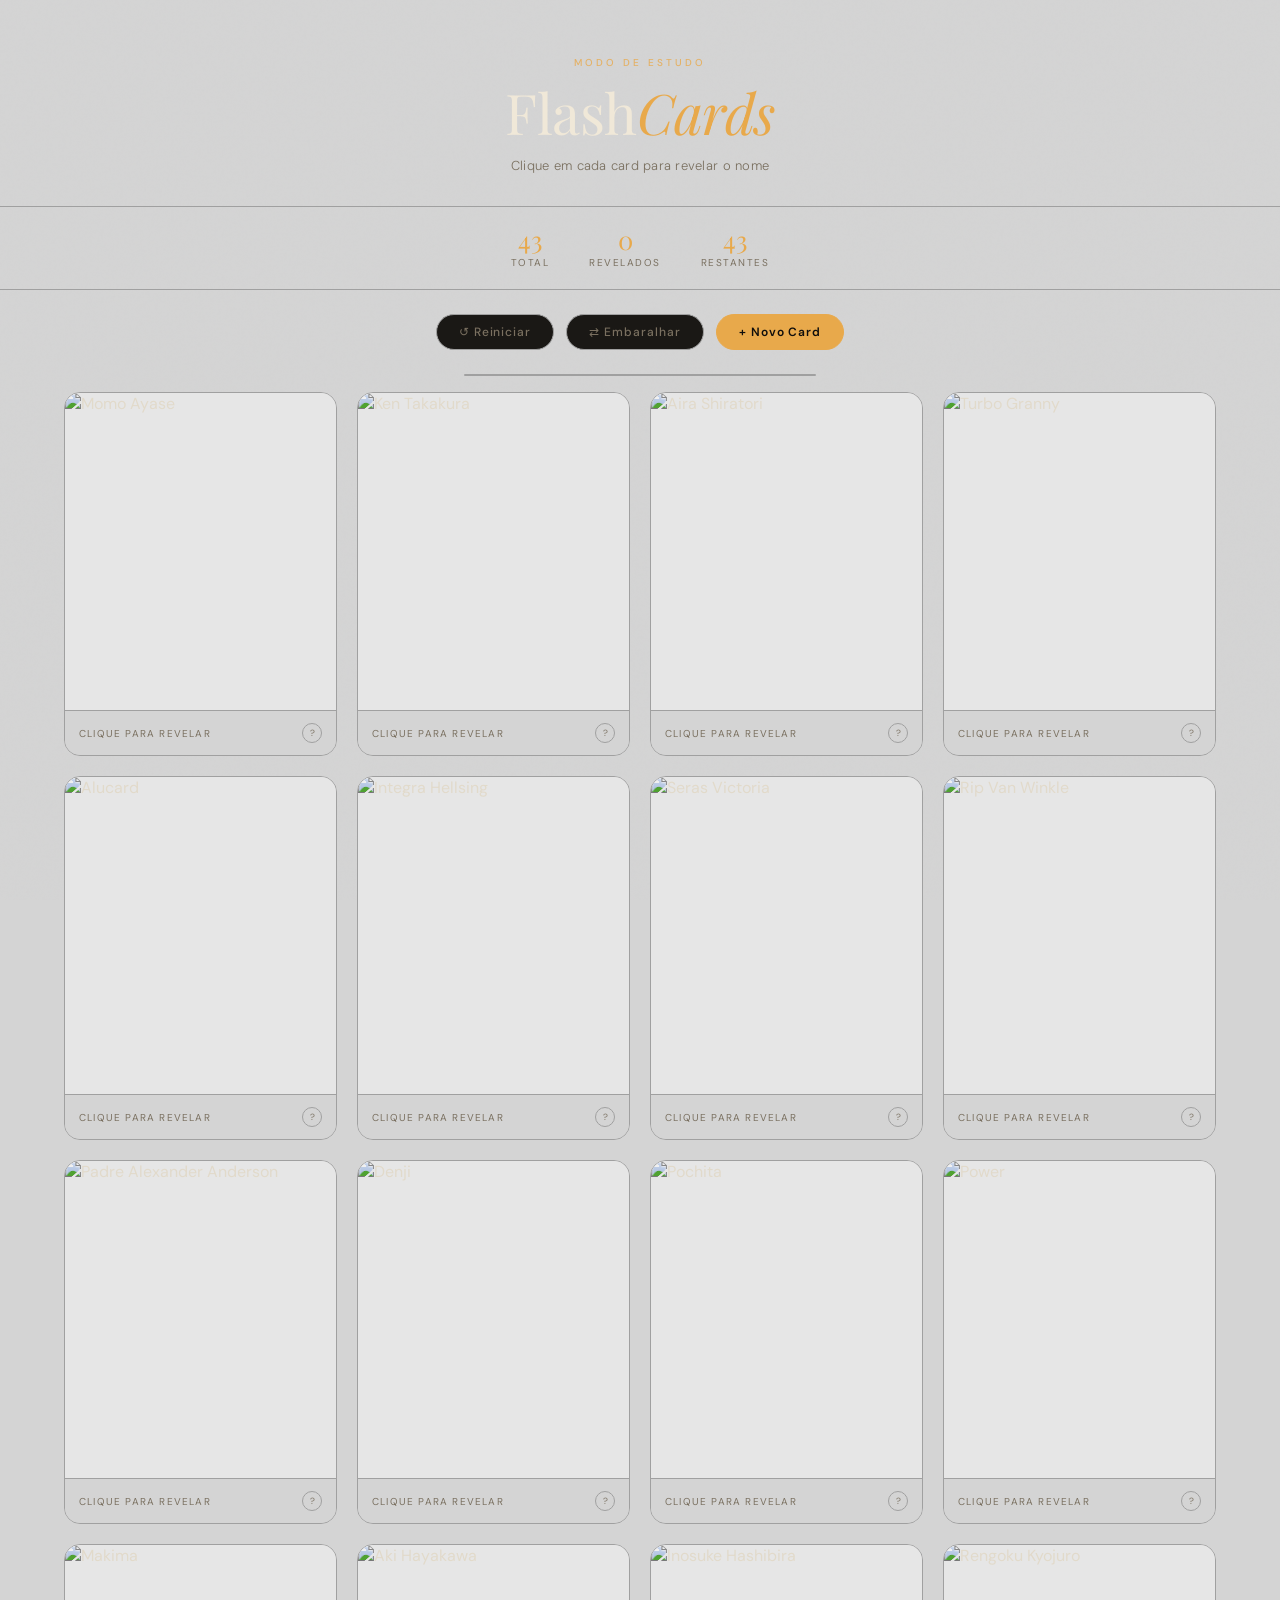
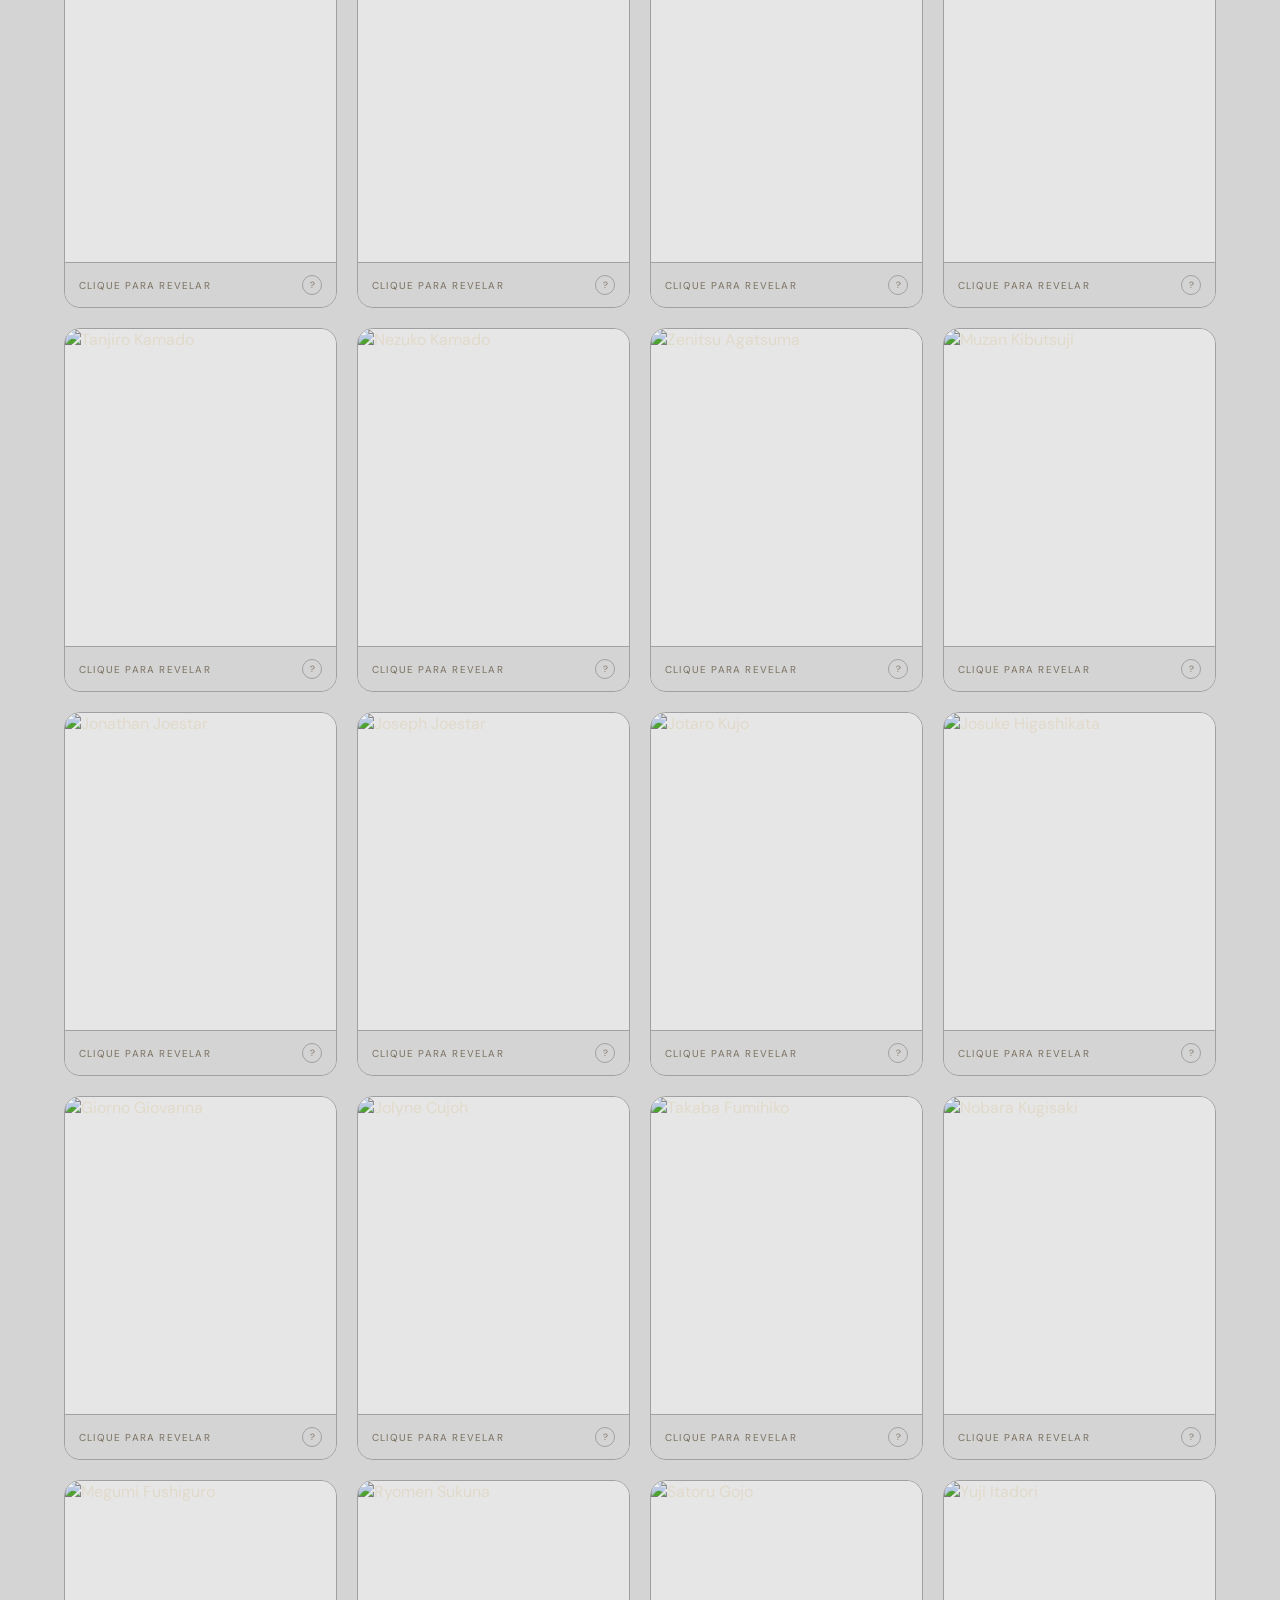
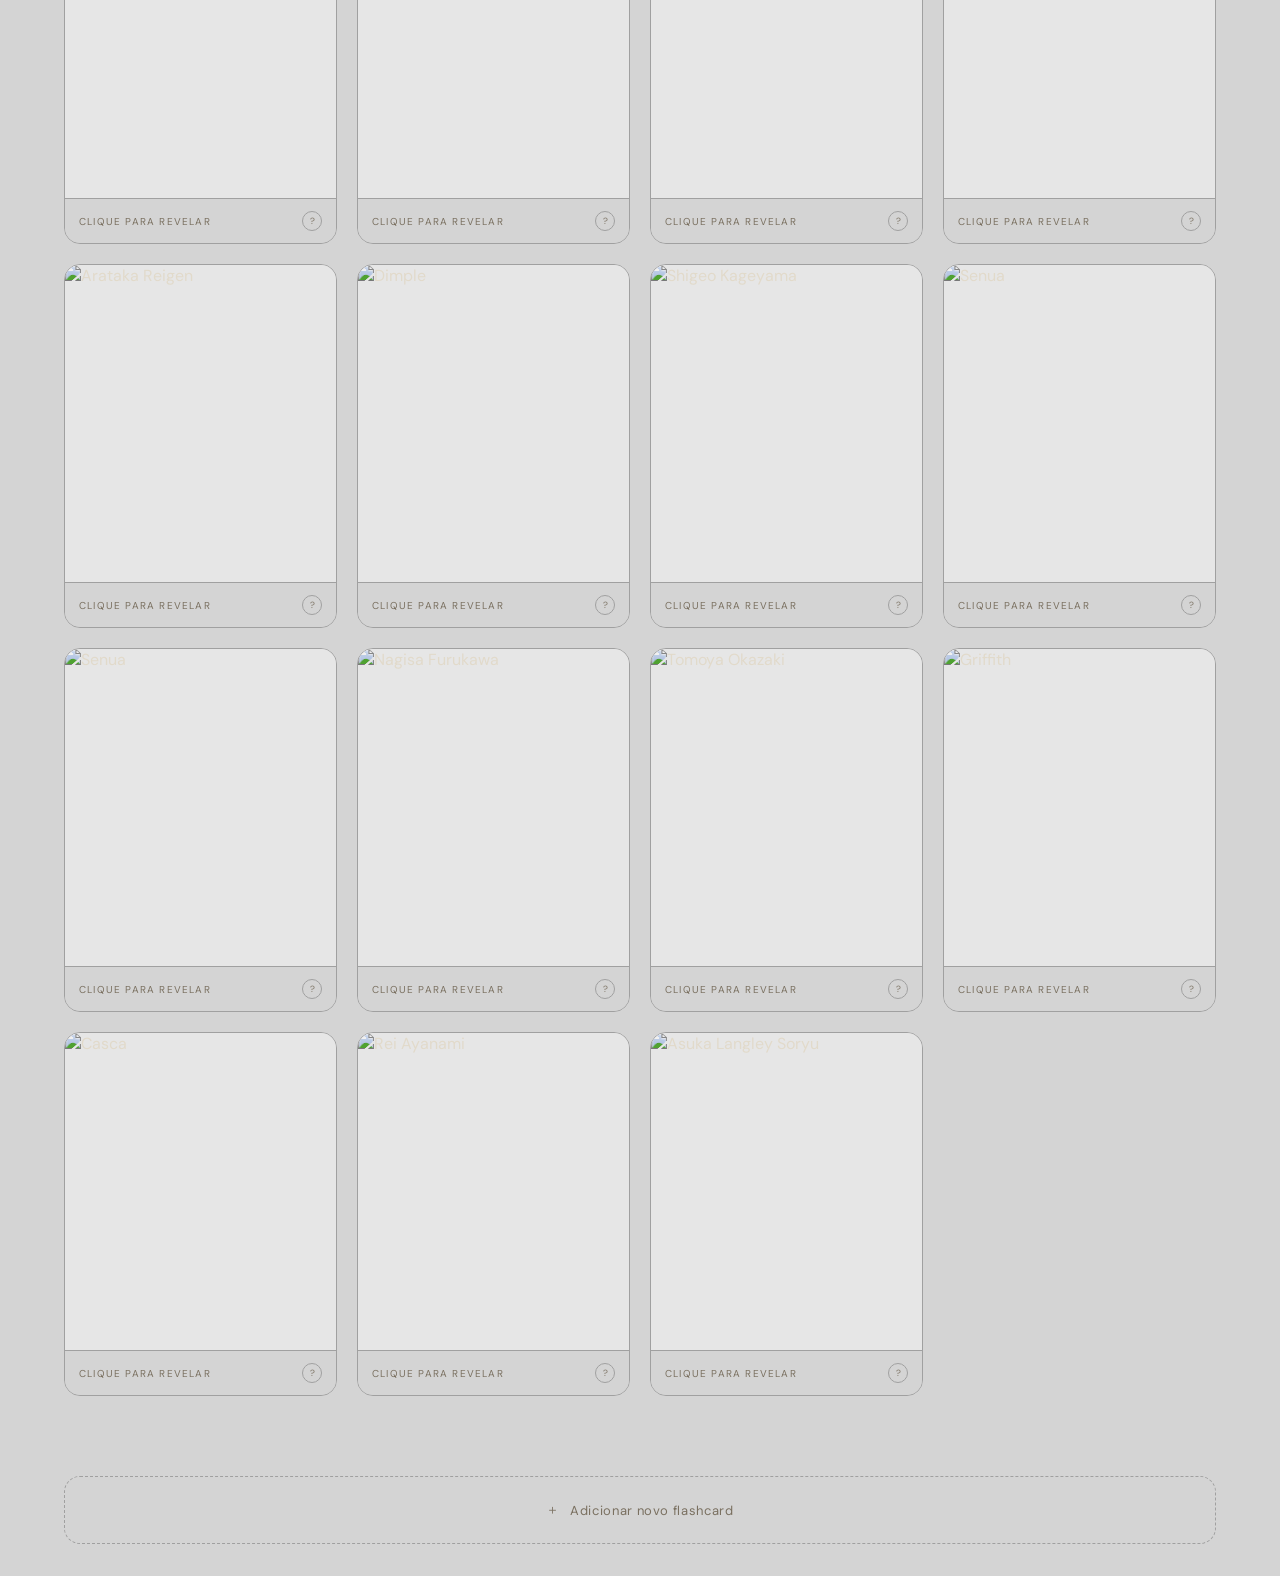
==== commit f628b057: "Add new Evangelion characters" ====
--- a/Source/flashcards.html
+++ b/Source/flashcards.html
@@ -904,6 +904,12 @@
       desc: "Rei",
       tag: "Evangelion",
       imageUrl: "https://upload.wikimedia.org/wikipedia/en/5/53/Rei_Ayanami.jpg"
+    },
+    {
+      name: "Asuka Langley Soryu",
+      desc: "Asuka",
+      tag: "Evangelion",
+      imageUrl: "https://i1.sndcdn.com/avatars-000306166239-gfiap0-t1080x1080.jpg"
     },
   ];
 
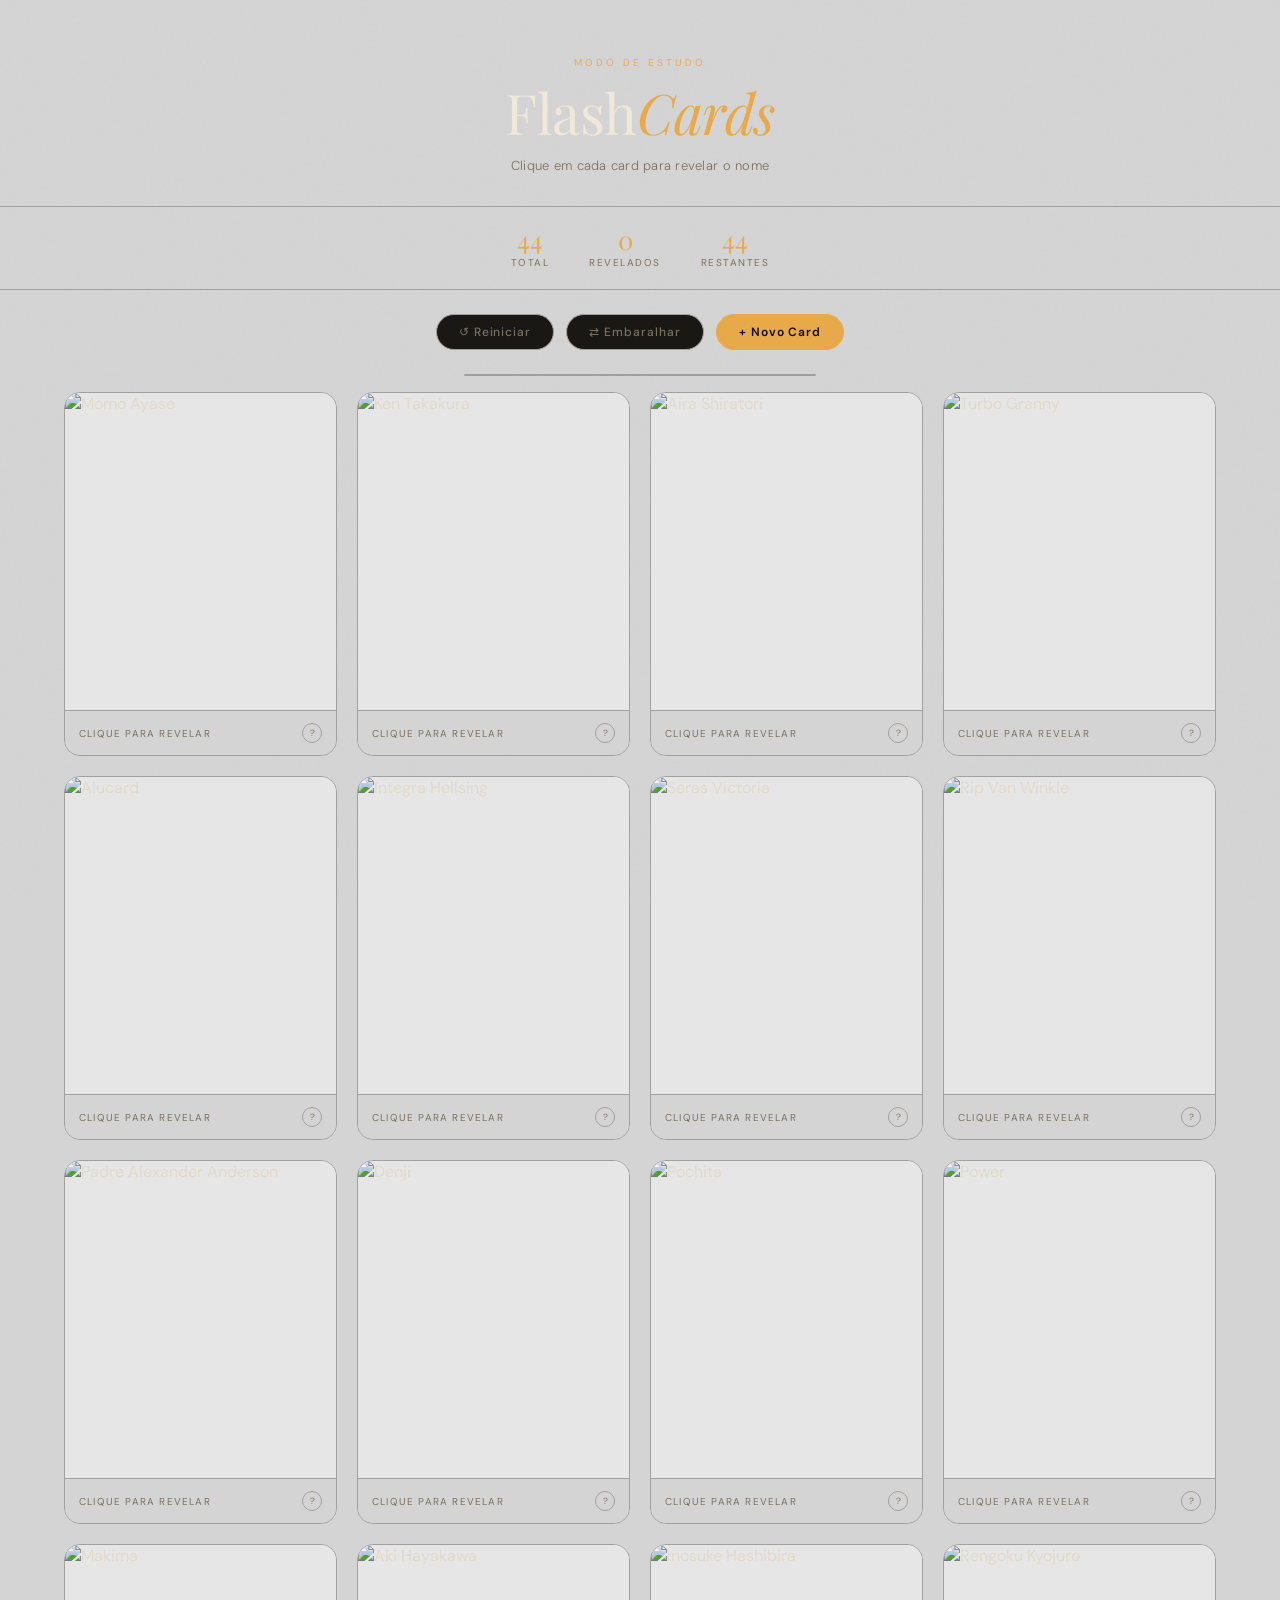
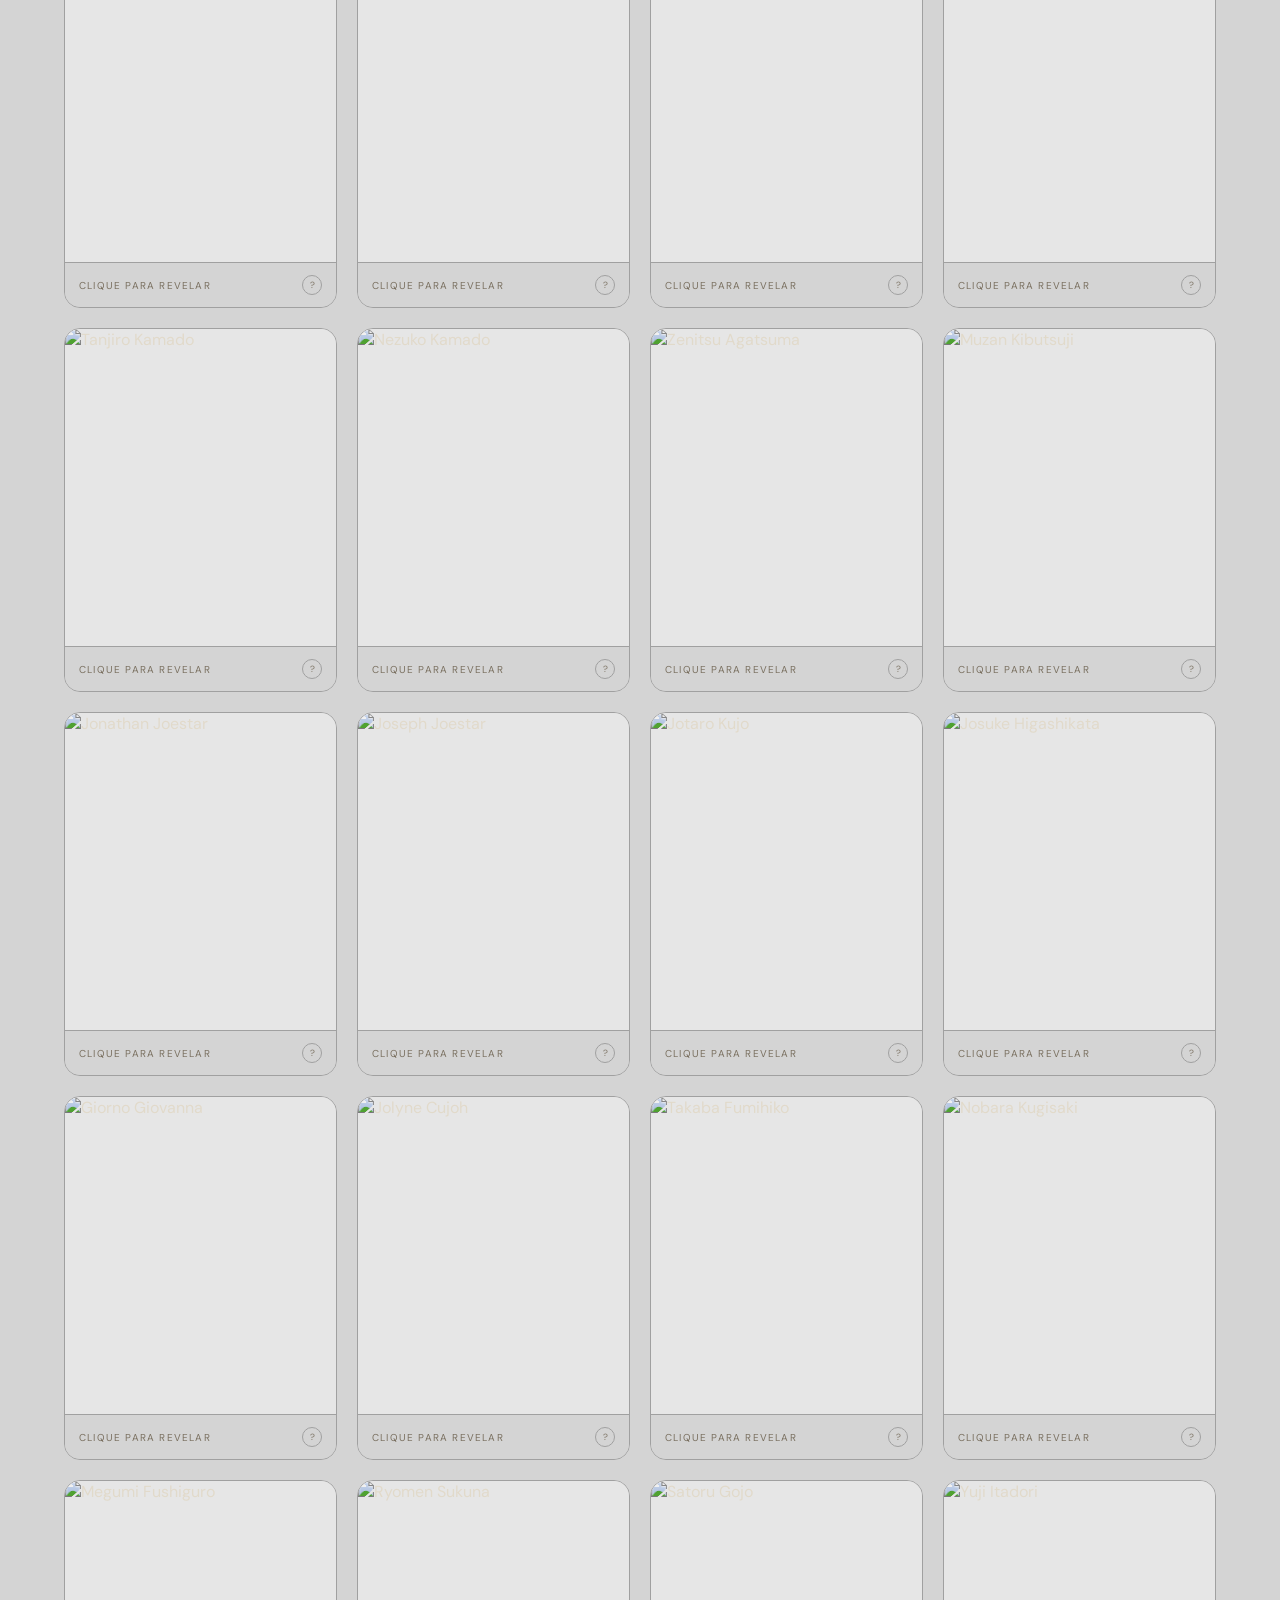
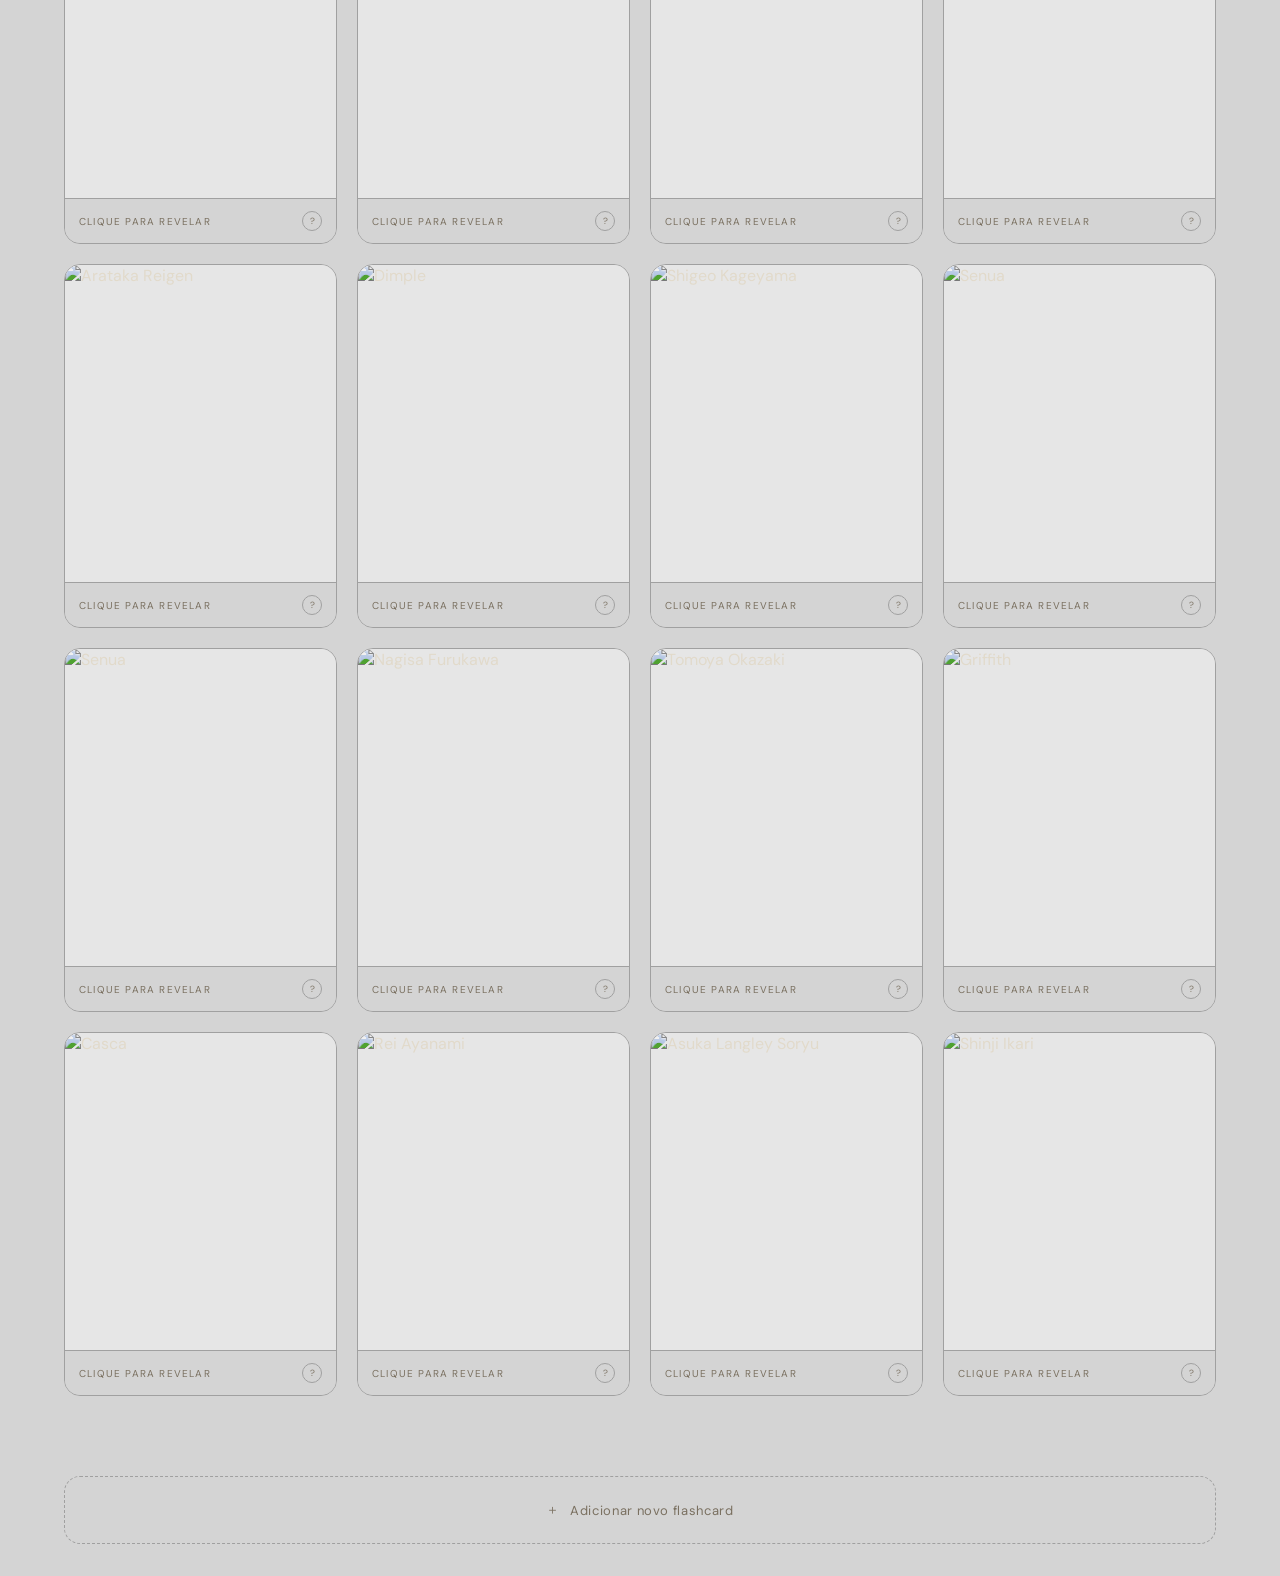
==== commit ce7d0cc5: "Add new Evangelion characters" ====
--- a/Source/flashcards.html
+++ b/Source/flashcards.html
@@ -910,6 +910,12 @@
       desc: "Asuka",
       tag: "Evangelion",
       imageUrl: "https://i1.sndcdn.com/avatars-000306166239-gfiap0-t1080x1080.jpg"
+    },
+    {
+      name: "Shinji Ikari",
+      desc: "Shinji",
+      tag: "Evangelion",
+      imageUrl: "https://preview.redd.it/i-love-shinji-ikari-what-are-your-opinions-on-him-v0-7og75gg5bk9f1.jpg?width=640&crop=smart&auto=webp&s=b017a6d07a0e11720c9c6008124e00885a92ccb7"
     },
   ];
 
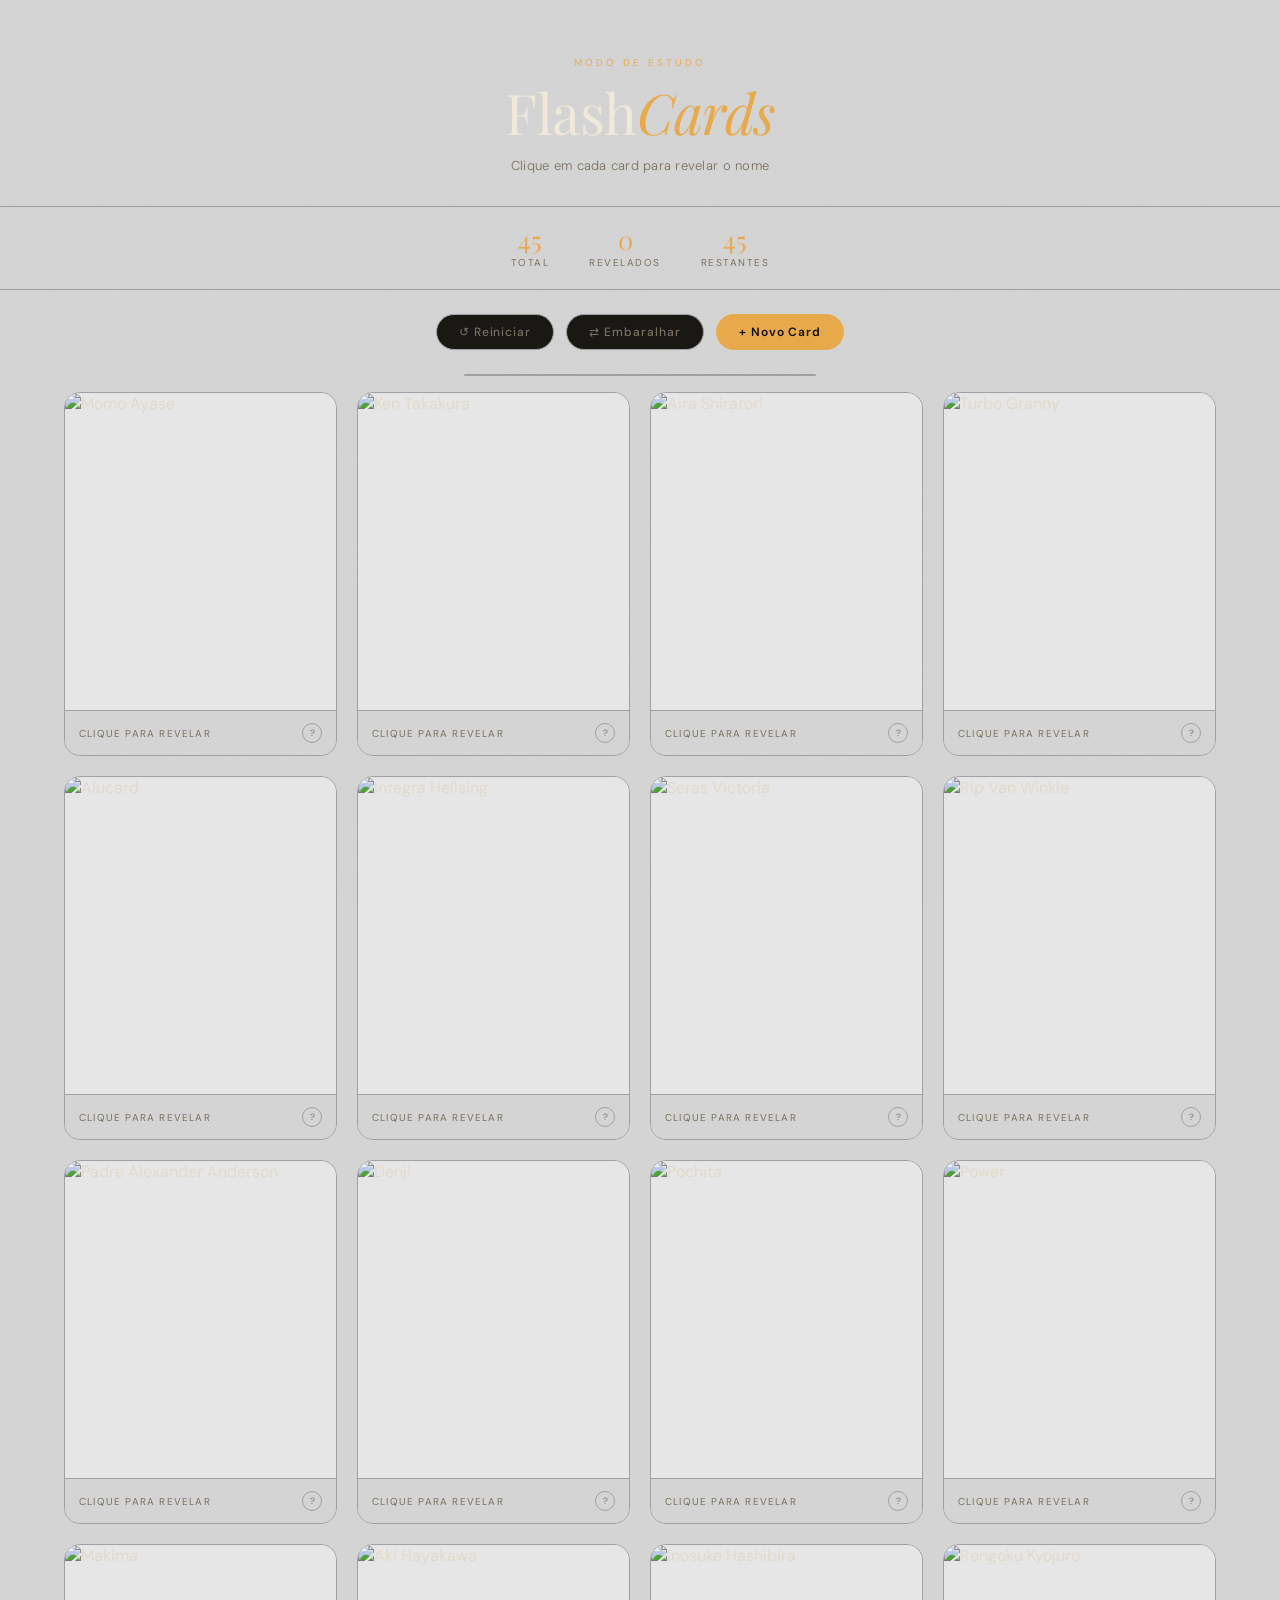
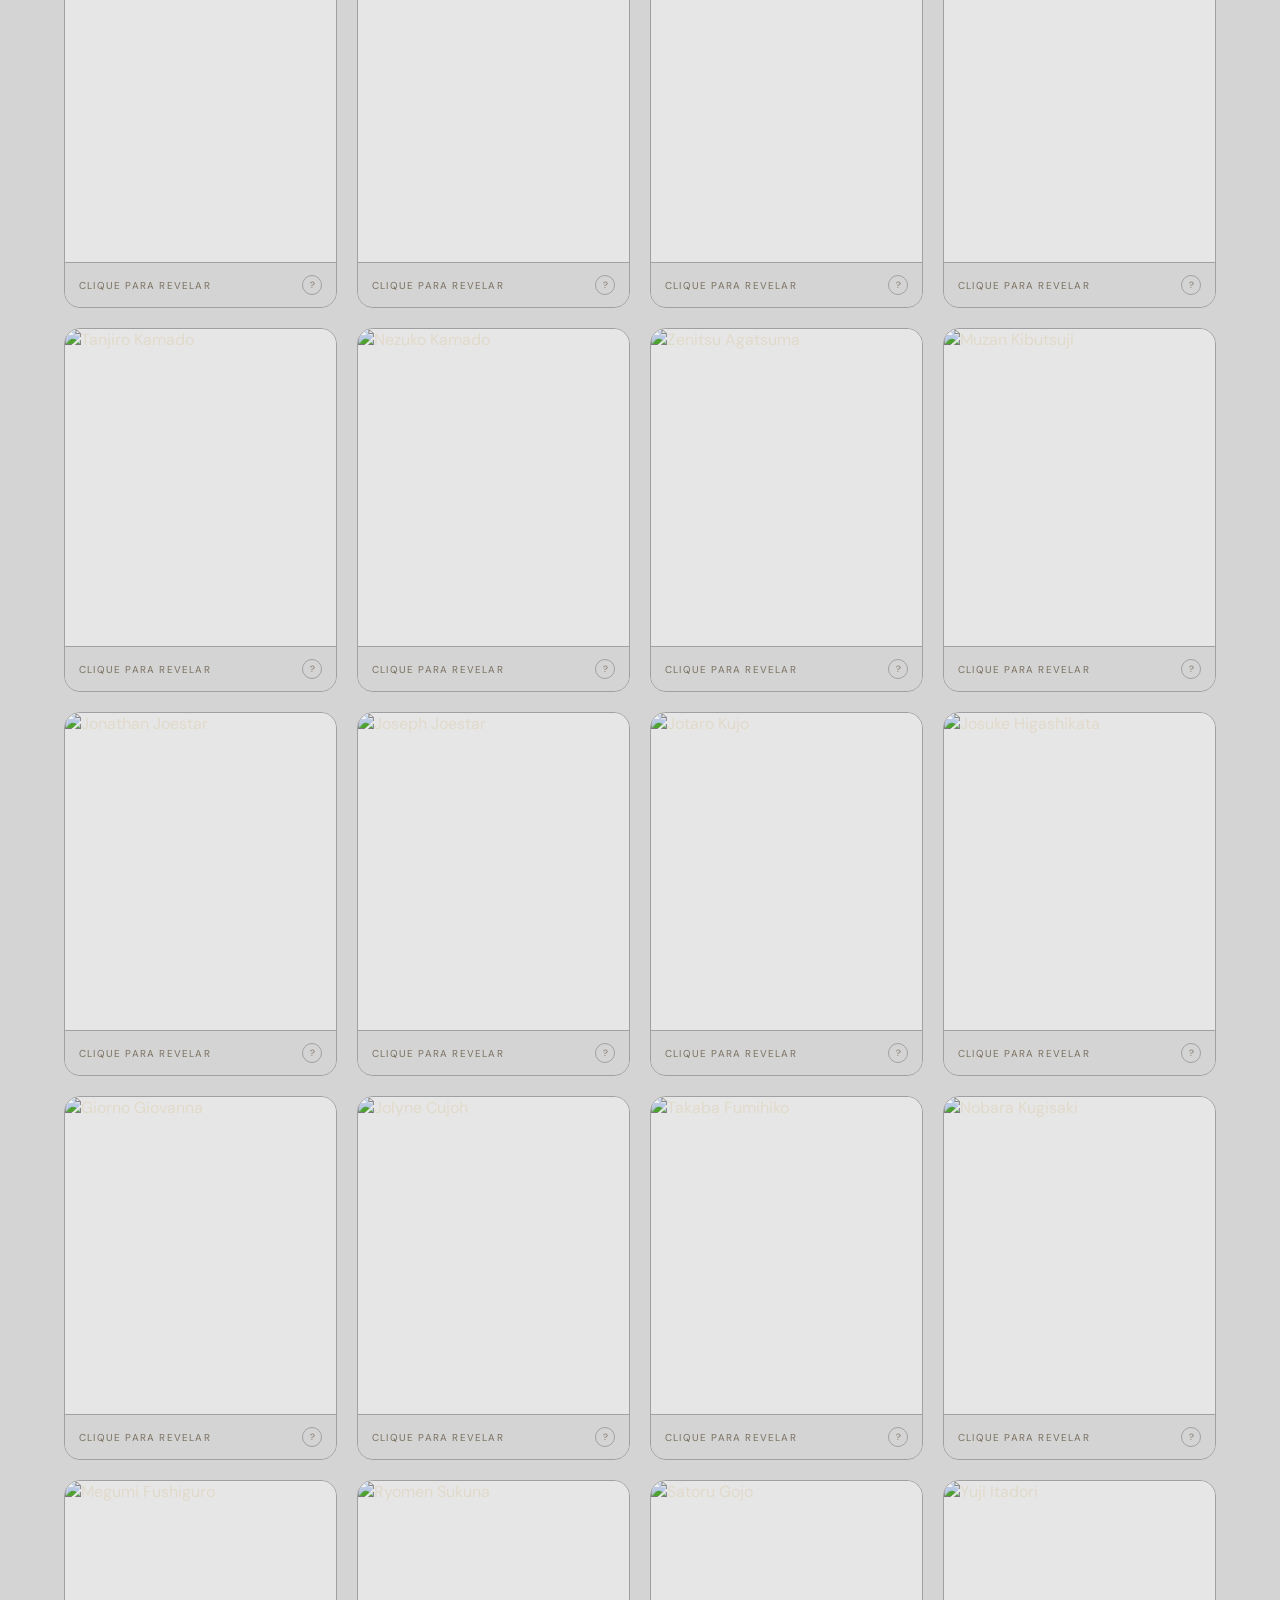
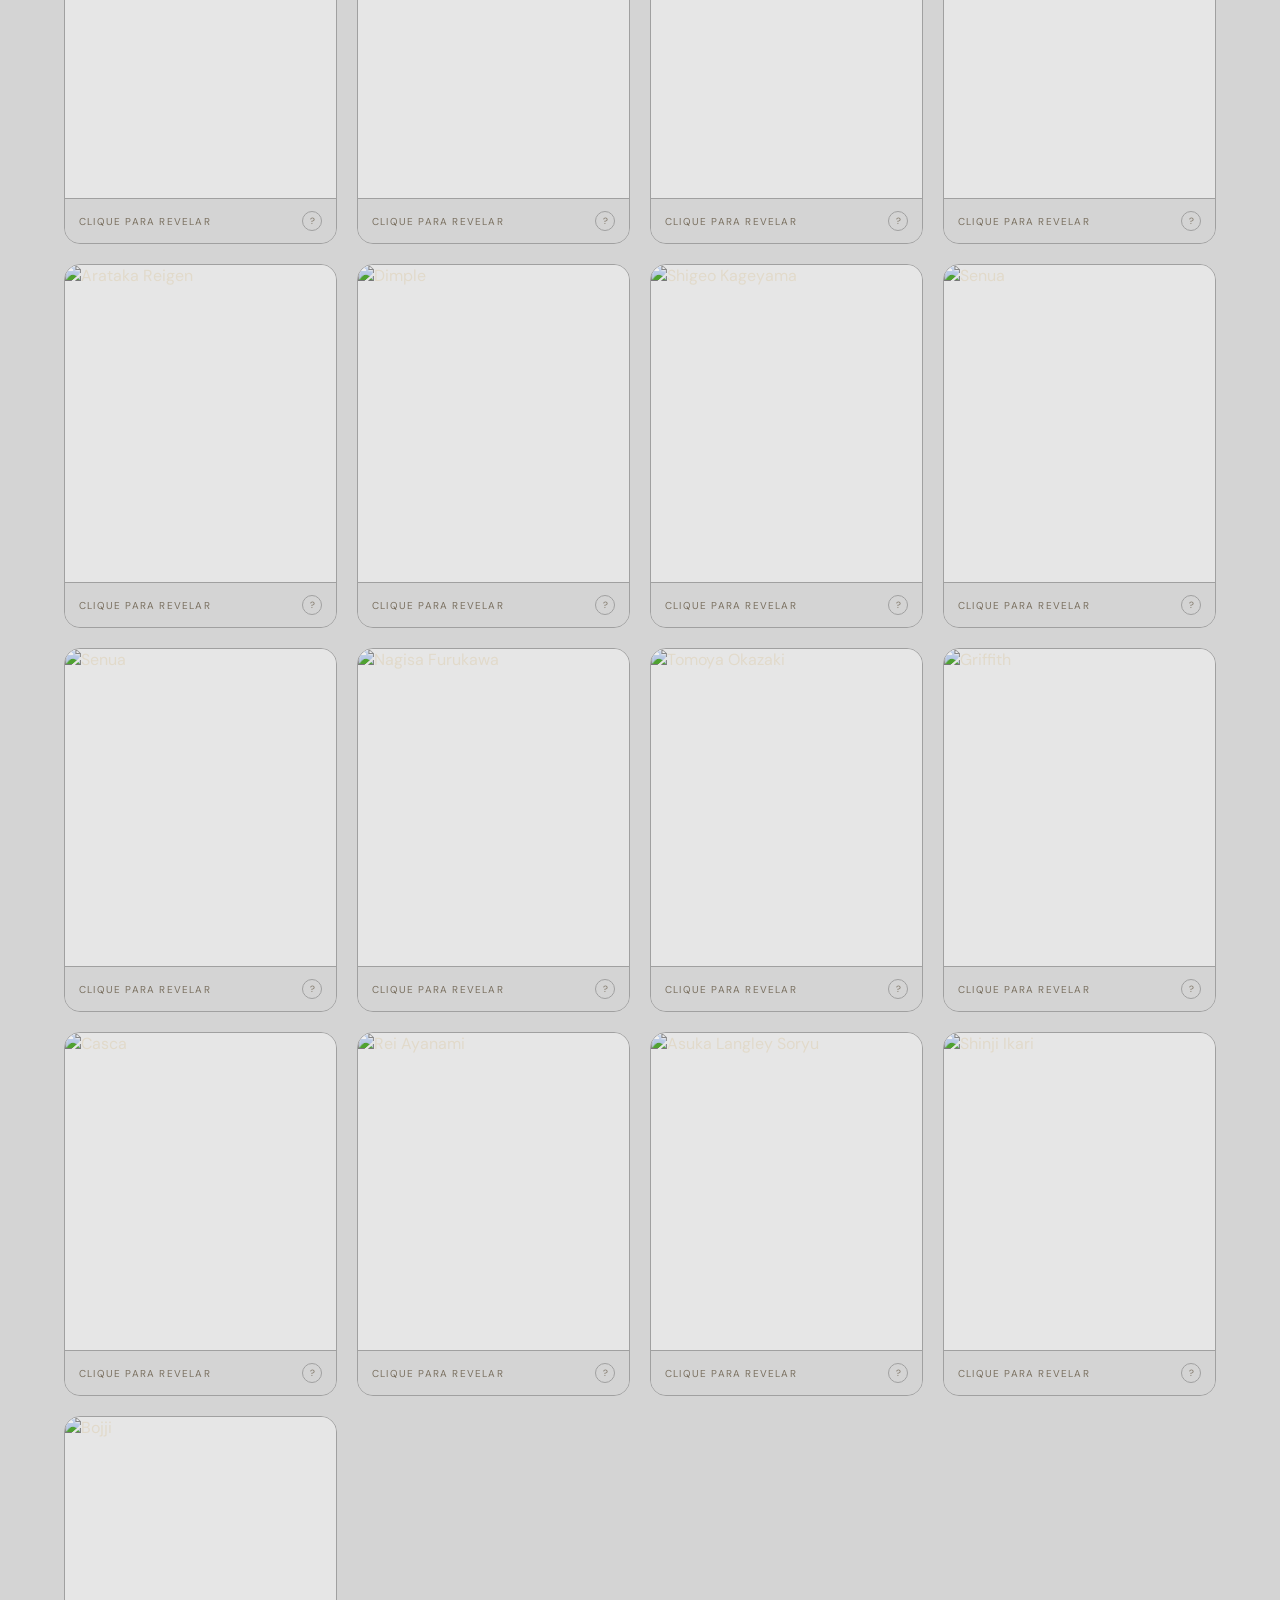
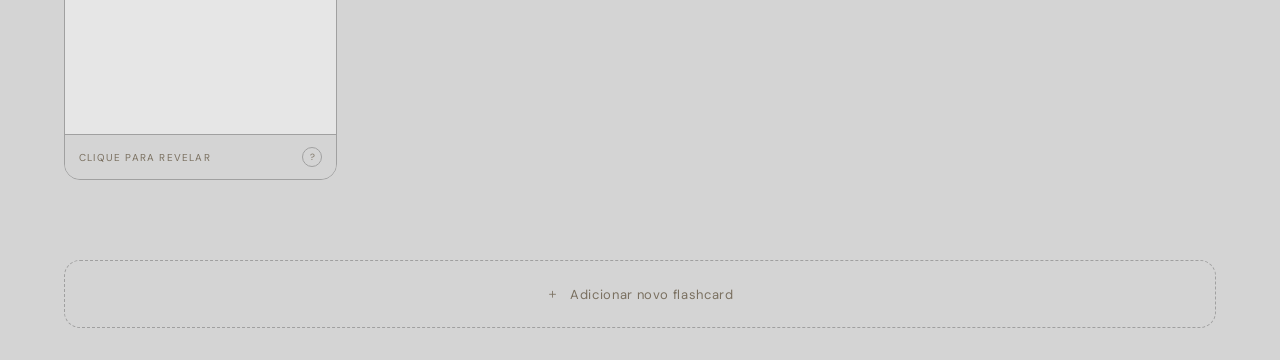
==== commit fa4528d5: "Updated project added Ousama ranking Characters" ====
--- a/Source/flashcards.html
+++ b/Source/flashcards.html
@@ -916,6 +916,12 @@
       desc: "Shinji",
       tag: "Evangelion",
       imageUrl: "https://preview.redd.it/i-love-shinji-ikari-what-are-your-opinions-on-him-v0-7og75gg5bk9f1.jpg?width=640&crop=smart&auto=webp&s=b017a6d07a0e11720c9c6008124e00885a92ccb7"
+    },
+    {
+      name: "Bojji",
+      desc: "Bojji",
+      tag: "Ousama ranking",
+      imageUrl: "https://static.wikia.nocookie.net/ousamaranking/images/b/be/Bojji_2022_anime_intro.jpg/revision/latest?cb=20220427001856"
     },
   ];
 
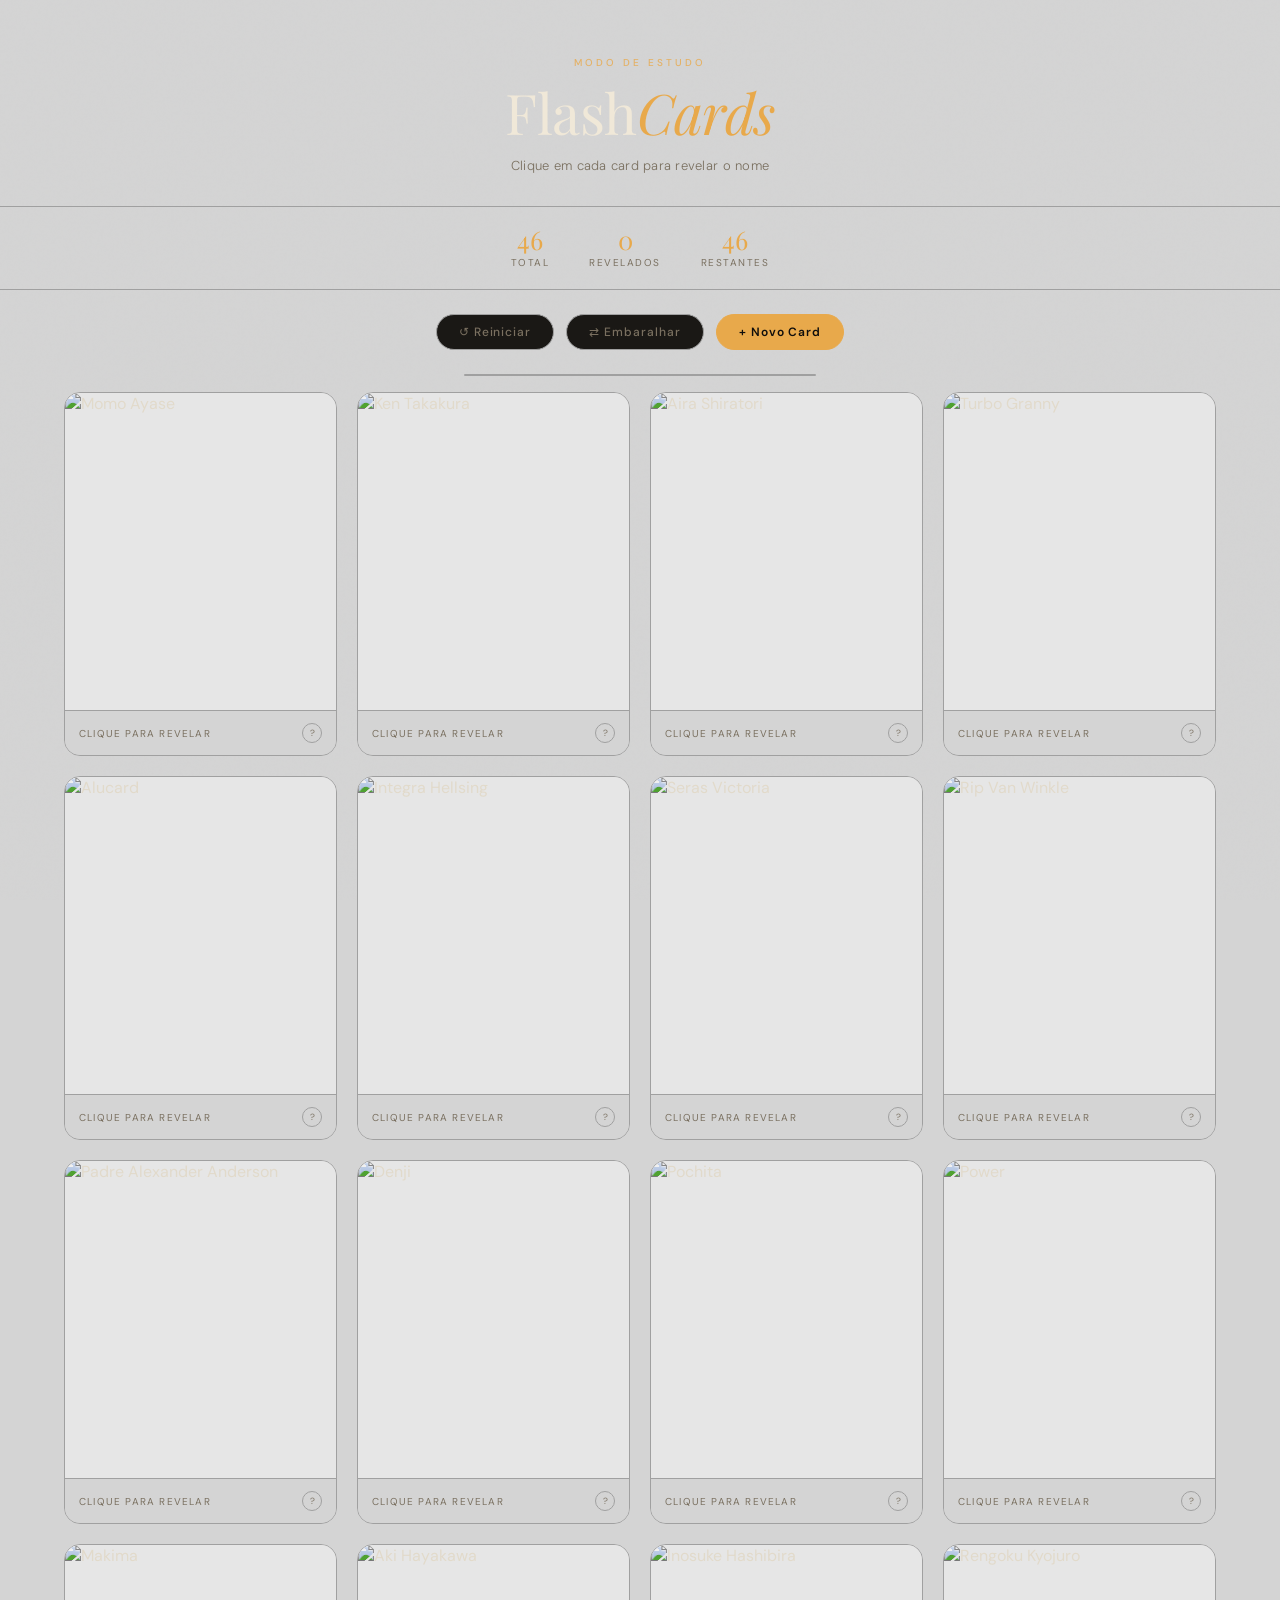
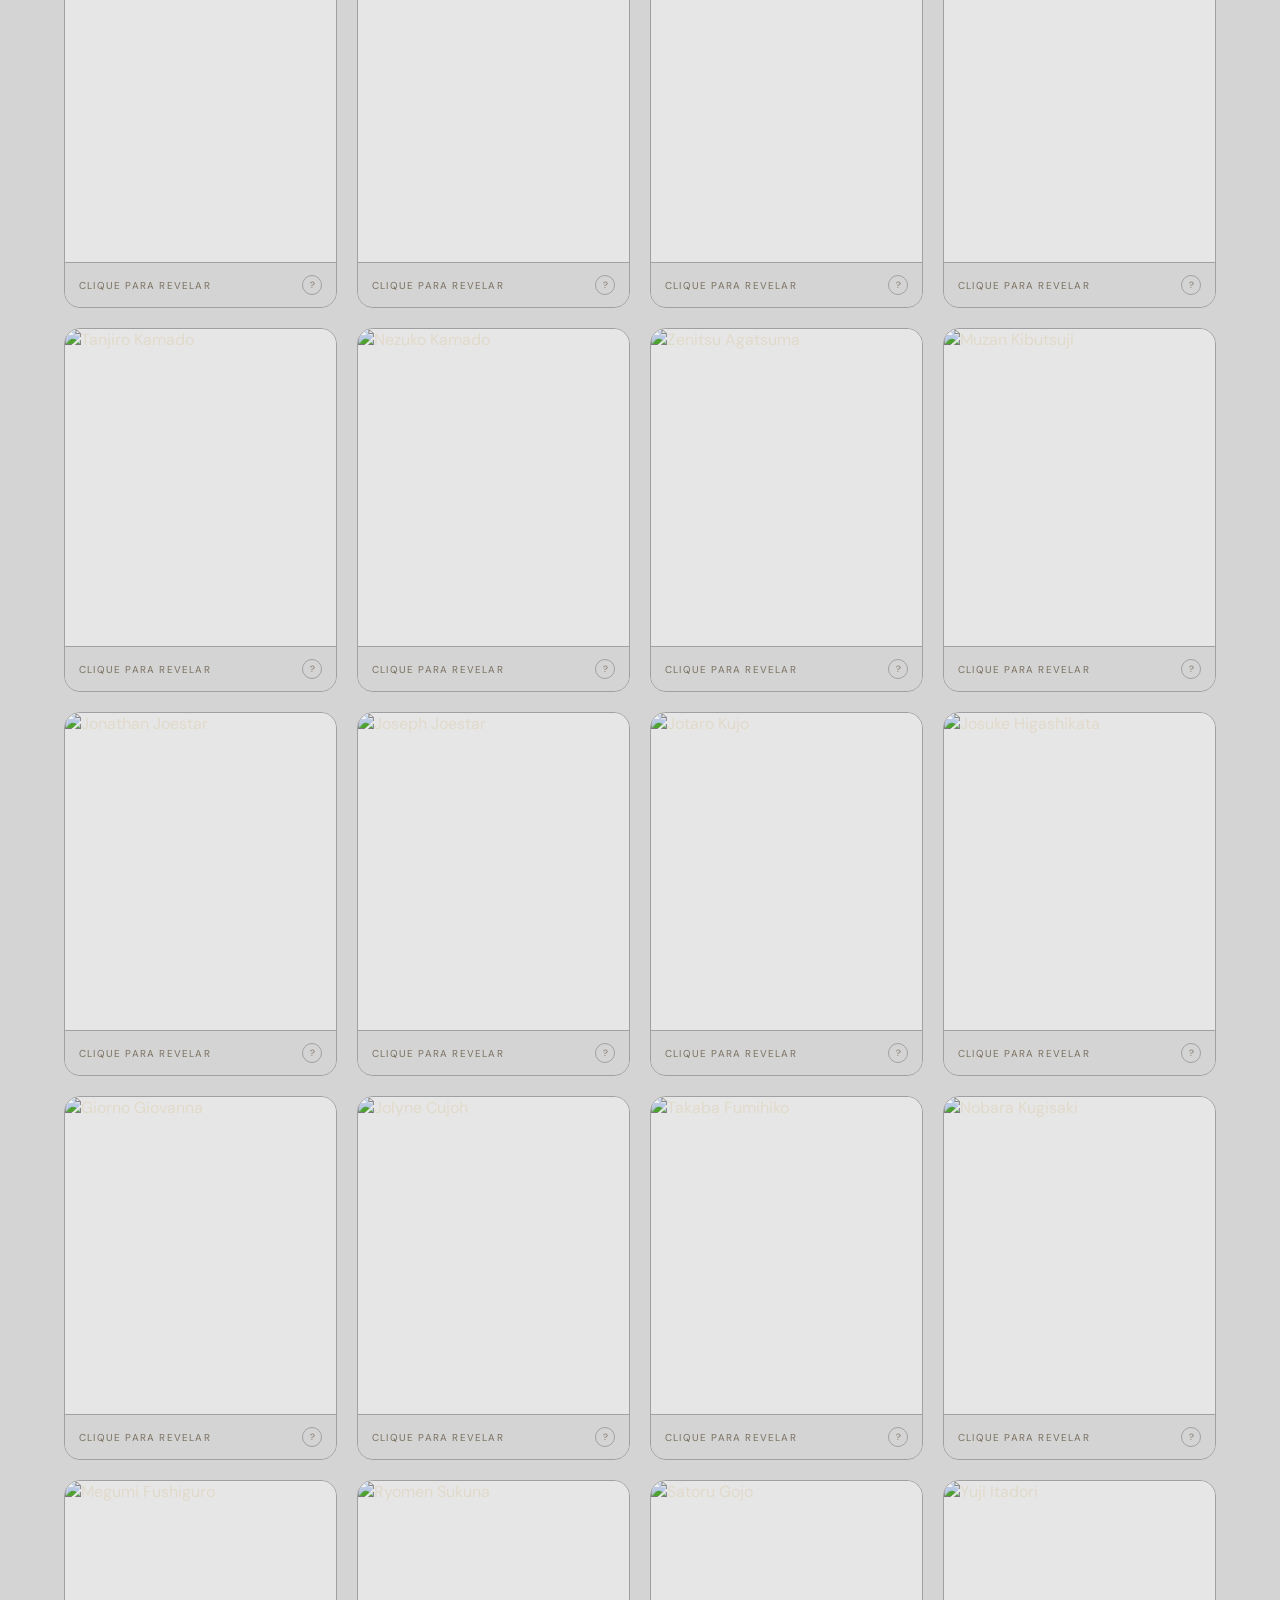
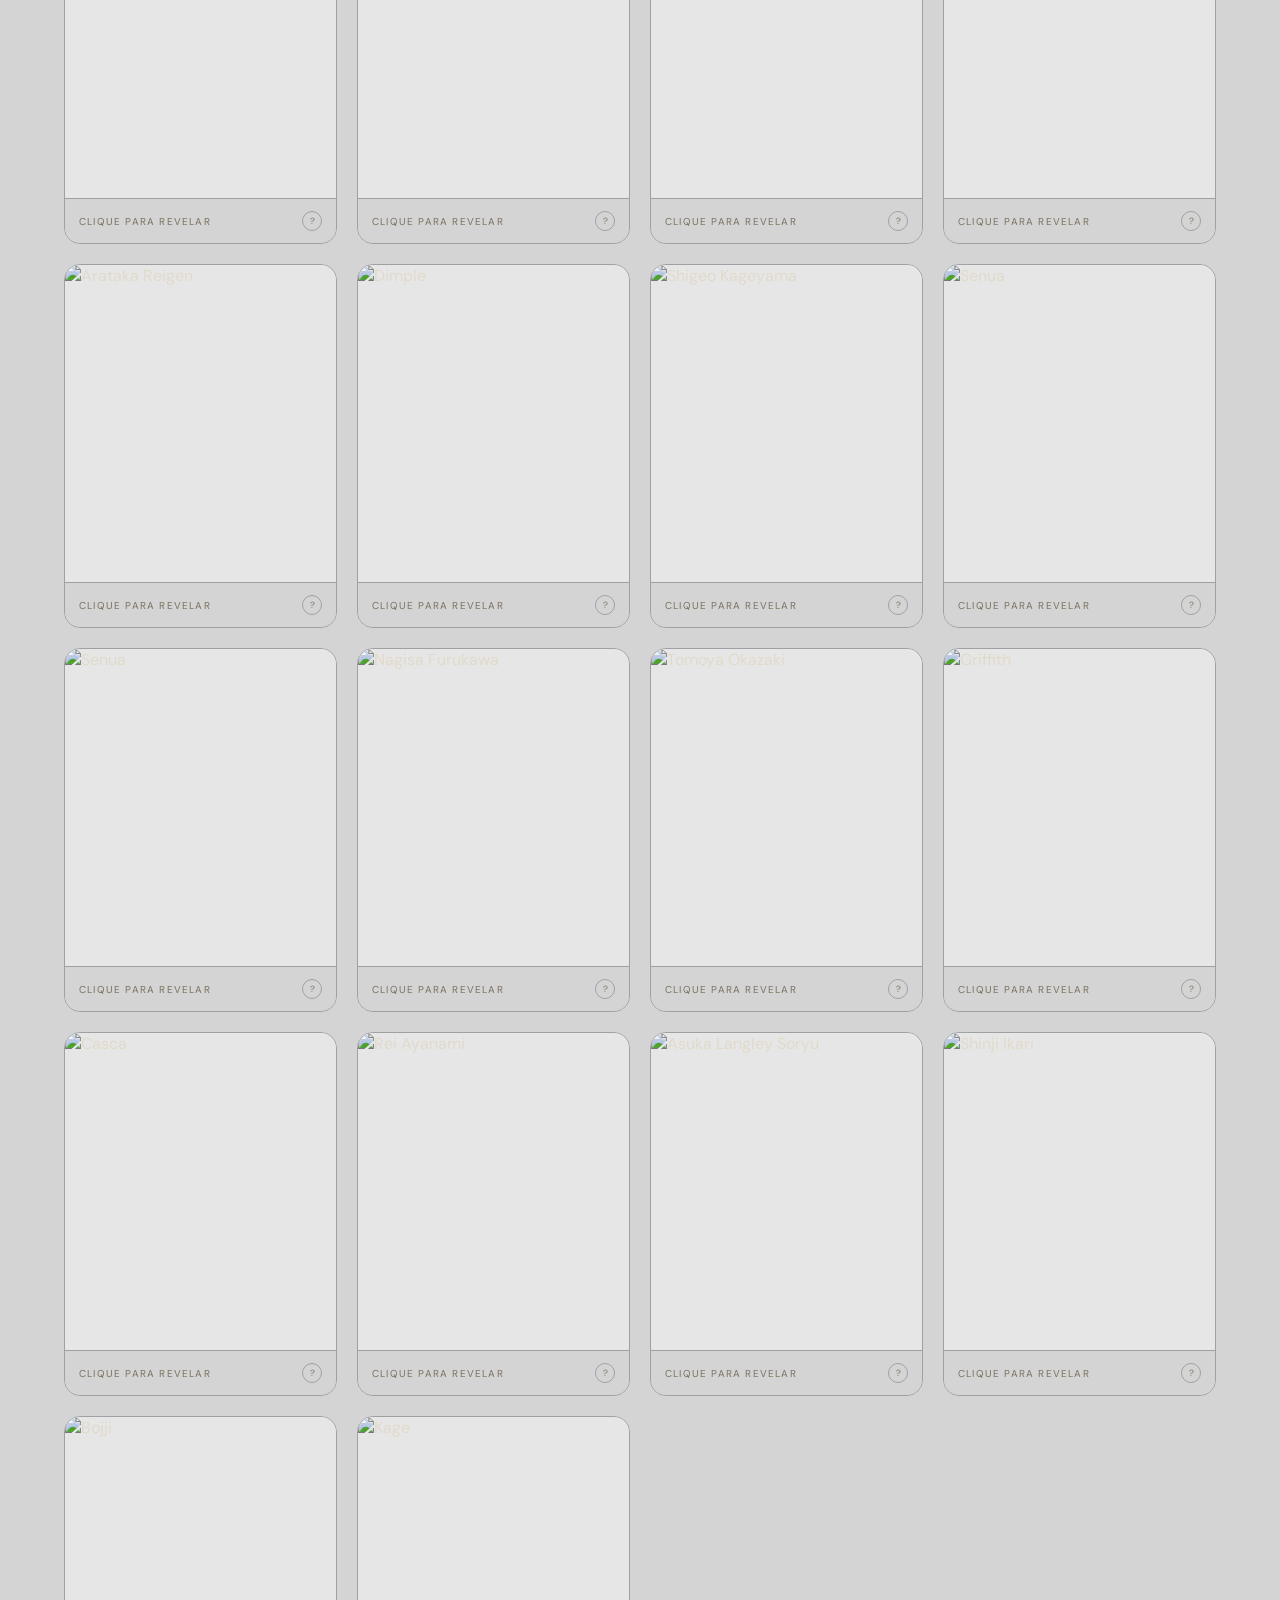
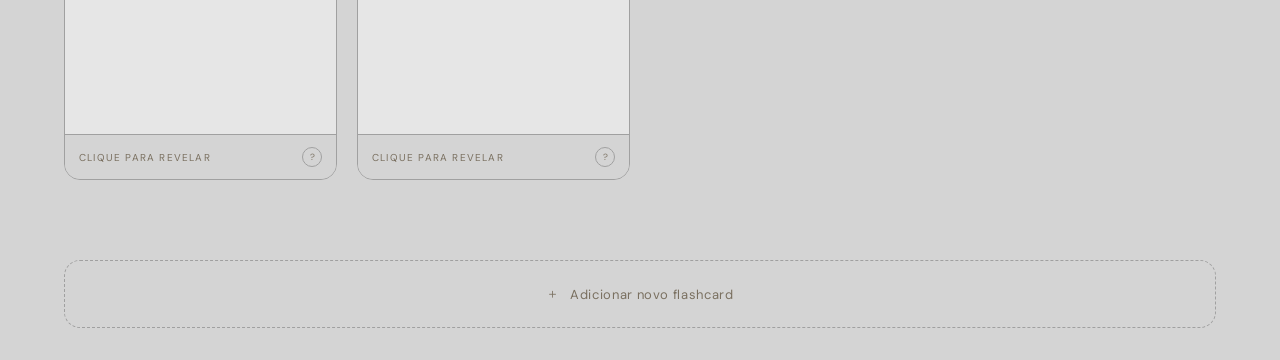
==== commit c8e86827: "Add new Ousama Ranking  characters" ====
--- a/Source/flashcards.html
+++ b/Source/flashcards.html
@@ -922,6 +922,12 @@
       desc: "Bojji",
       tag: "Ousama ranking",
       imageUrl: "https://static.wikia.nocookie.net/ousamaranking/images/b/be/Bojji_2022_anime_intro.jpg/revision/latest?cb=20220427001856"
+    },
+    {
+      name: "Kage",
+      desc: "Kage",
+      tag: "Ousama ranking",
+      imageUrl: "https://static.wikia.nocookie.net/ousamaranking/images/6/6e/Kage.png/revision/latest?cb=20210824160143"
     },
   ];
 
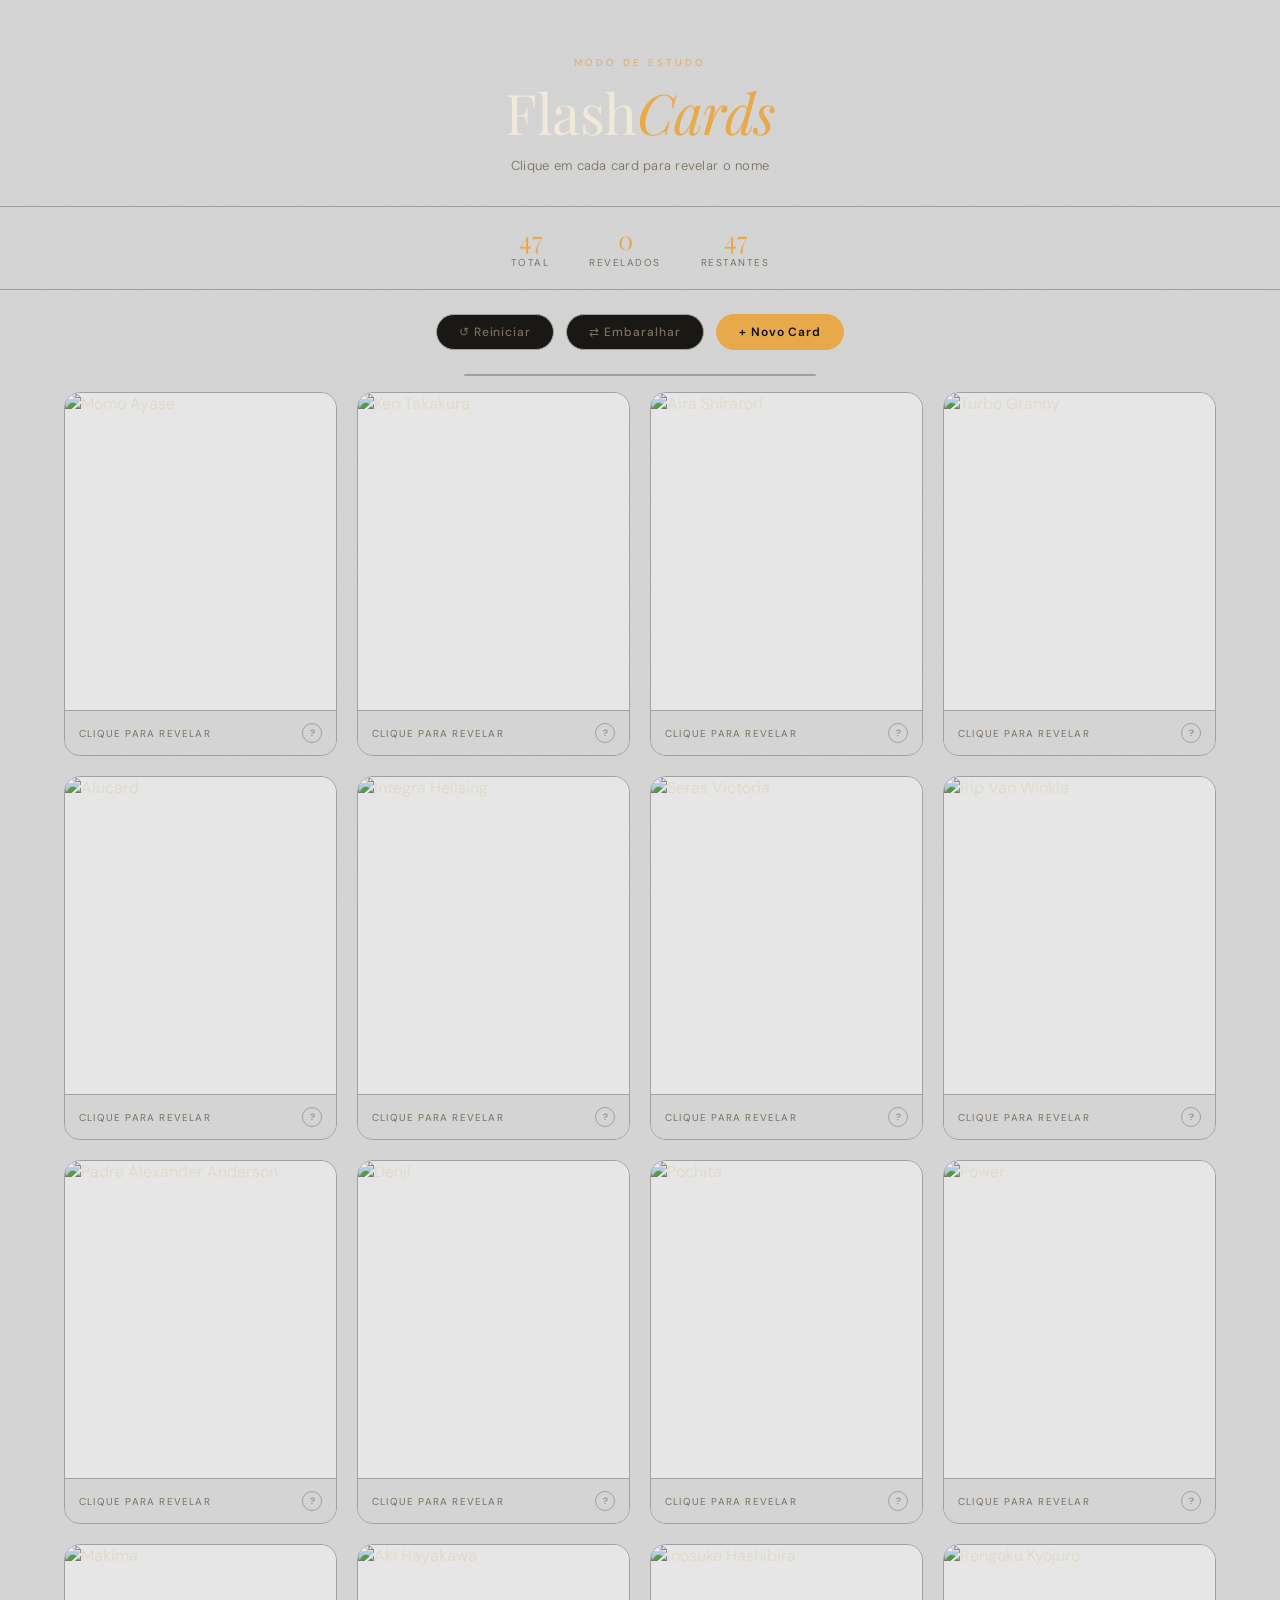
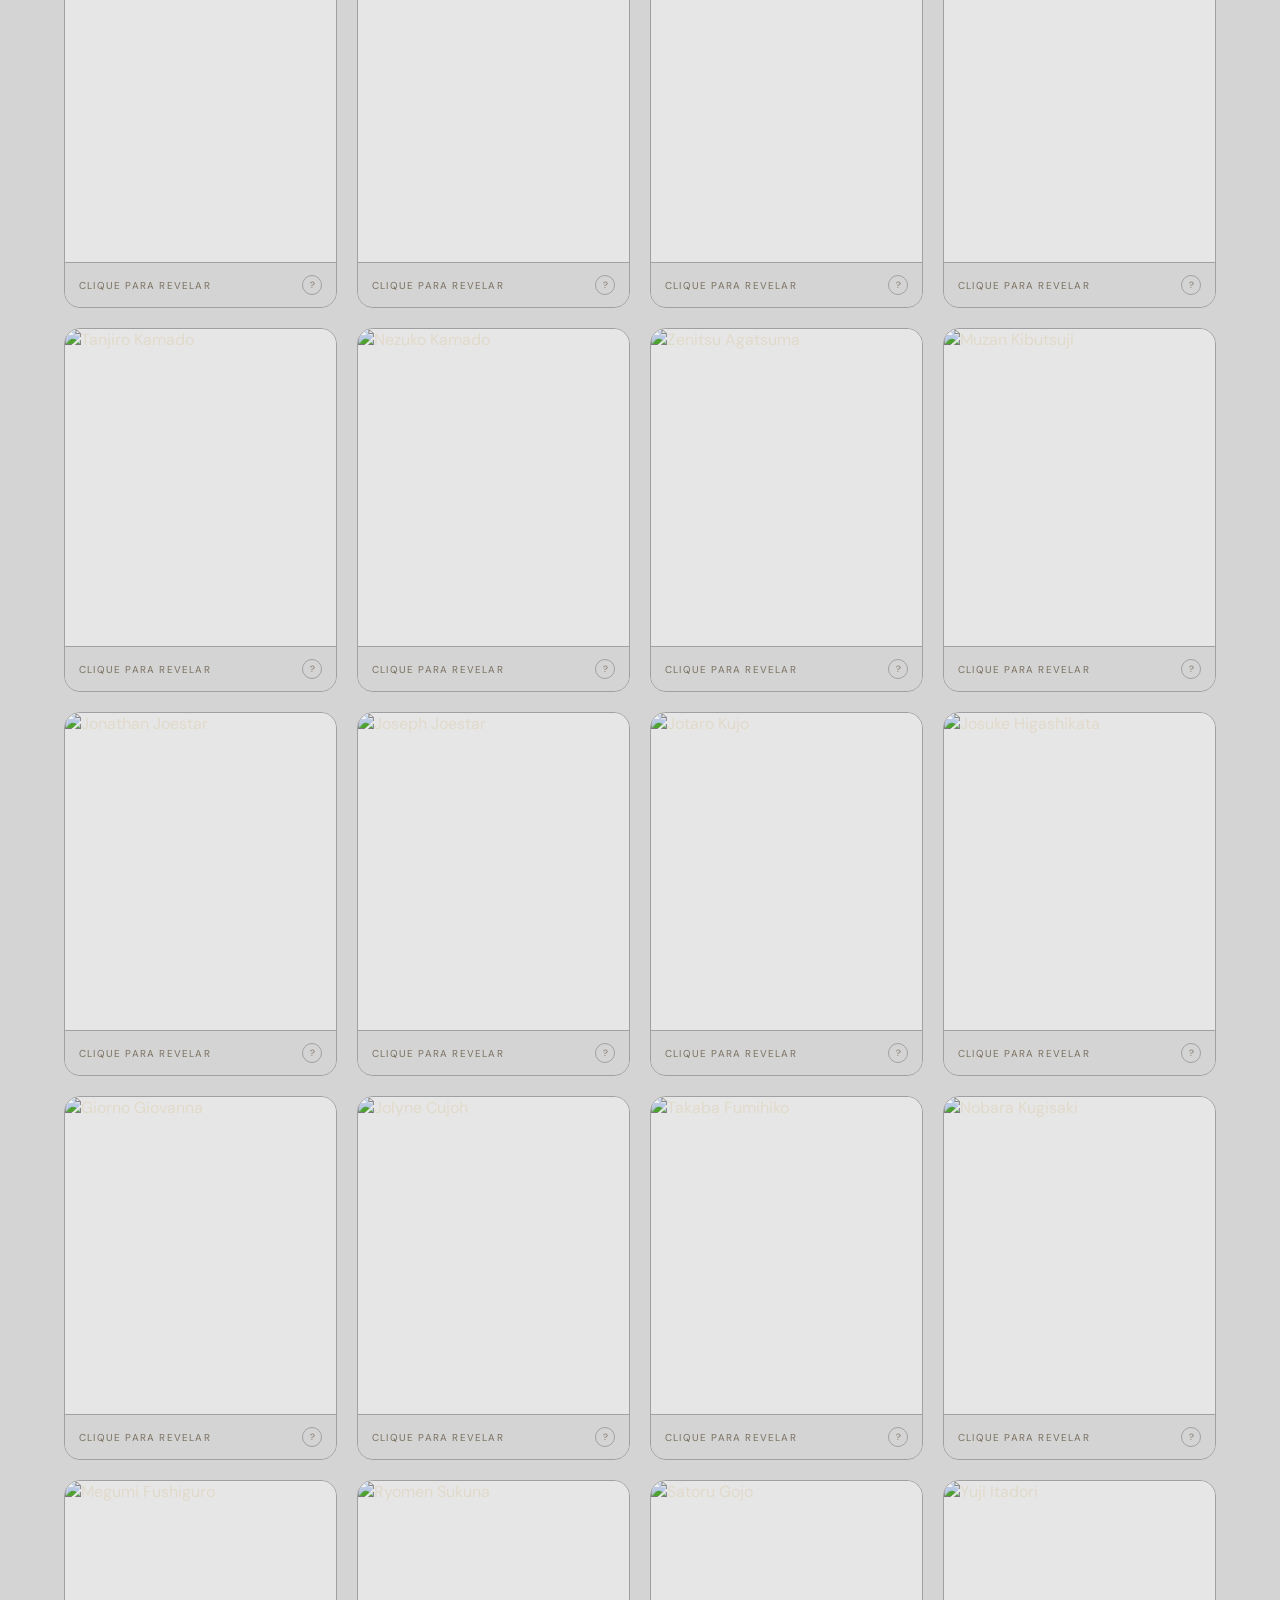
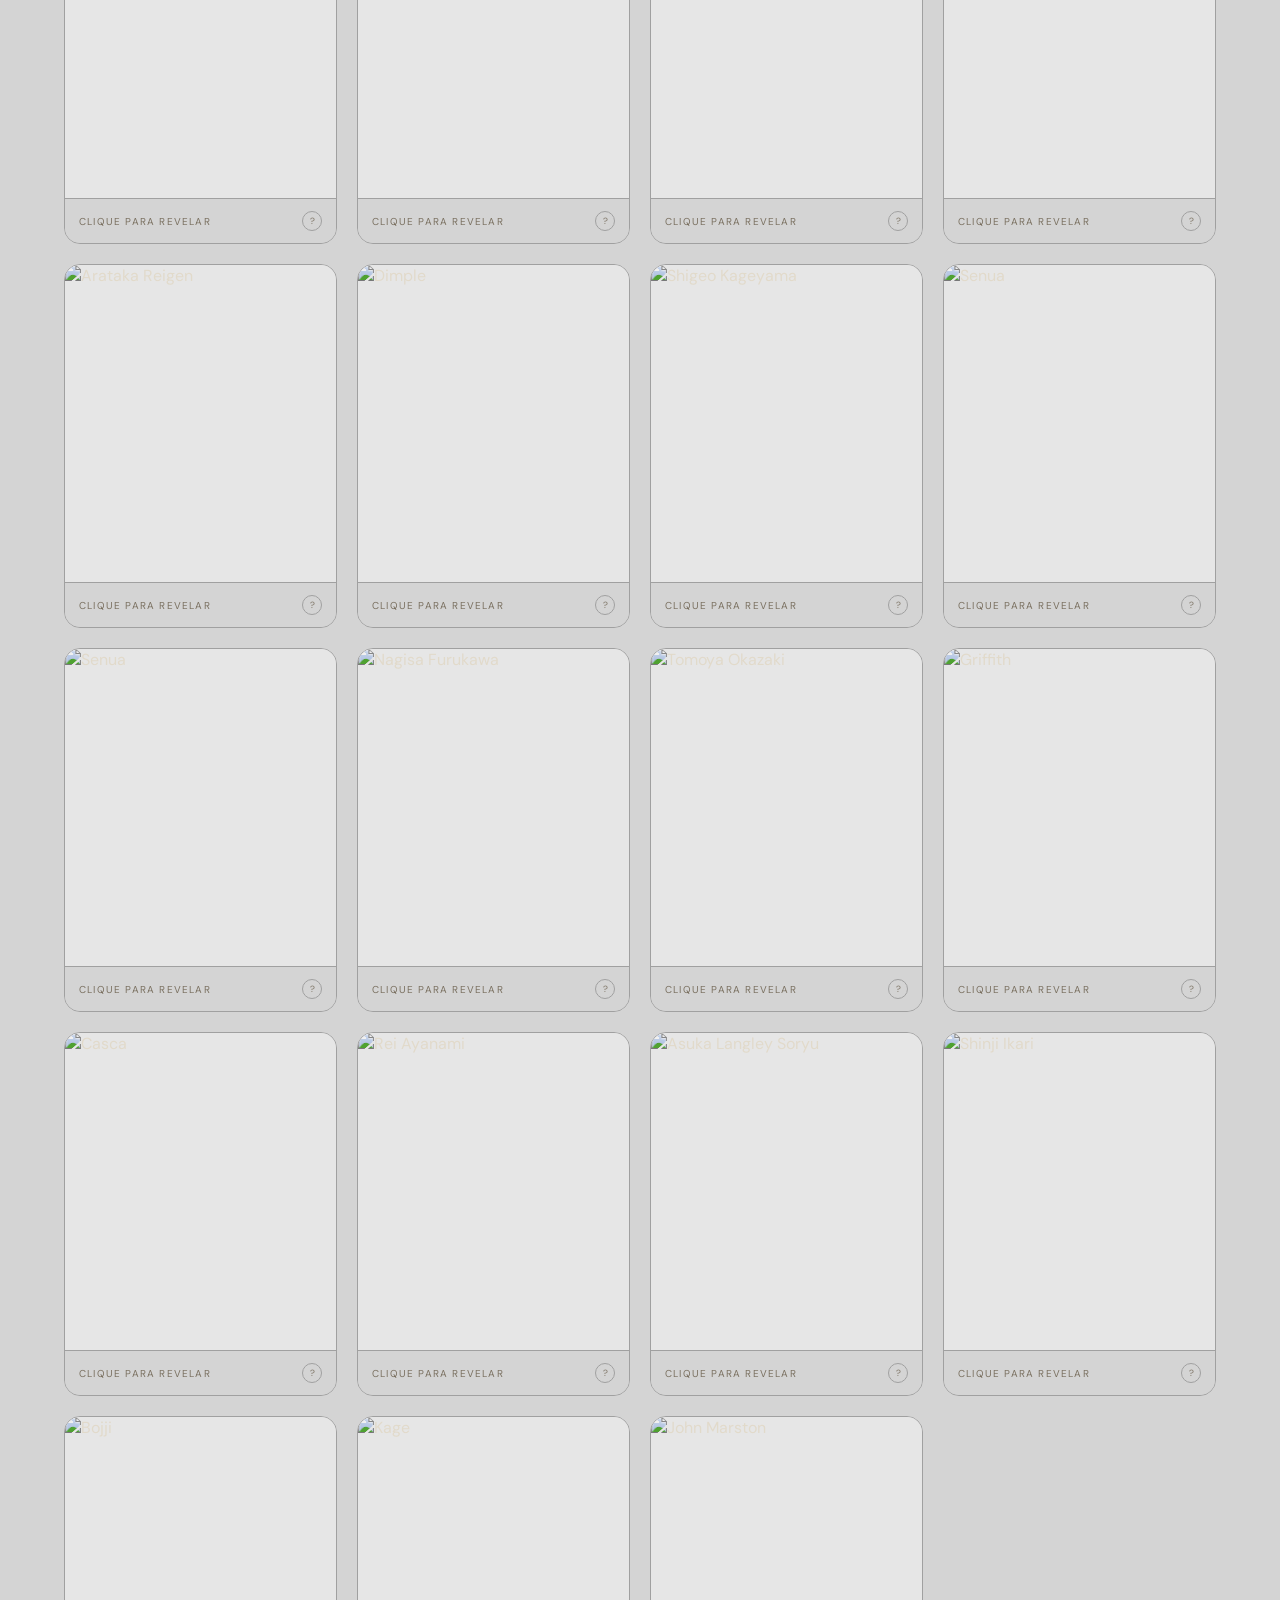
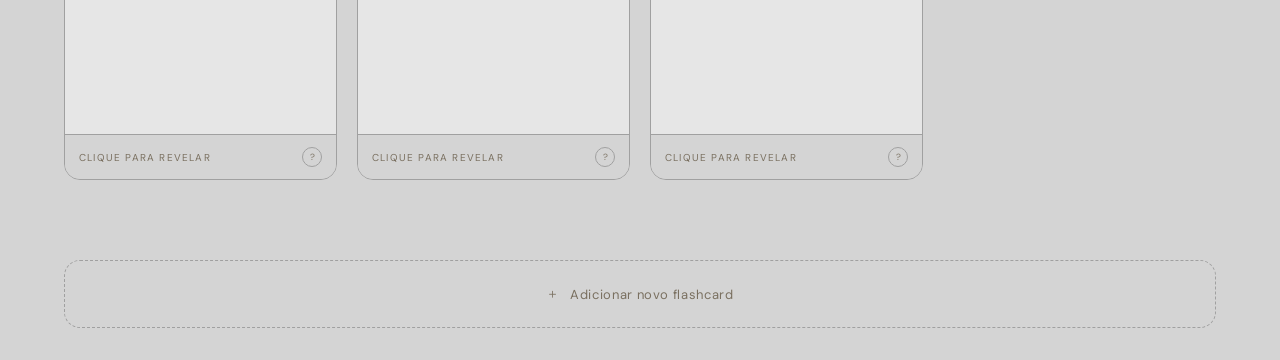
==== commit d45276a9: "Add new Red Dead Redemption  characters" ====
--- a/Source/flashcards.html
+++ b/Source/flashcards.html
@@ -928,6 +928,12 @@
       desc: "Kage",
       tag: "Ousama ranking",
       imageUrl: "https://static.wikia.nocookie.net/ousamaranking/images/6/6e/Kage.png/revision/latest?cb=20210824160143"
+    },
+    {
+      name: "John Marston",
+      desc: "John Marston",
+      tag: "Red Dead Redemption",
+      imageUrl: "https://www.notebookcheck.info/fileadmin/Notebooks/News/_nc4/John-marston-rdr-2-switch-2.jpg"
     },
   ];
 
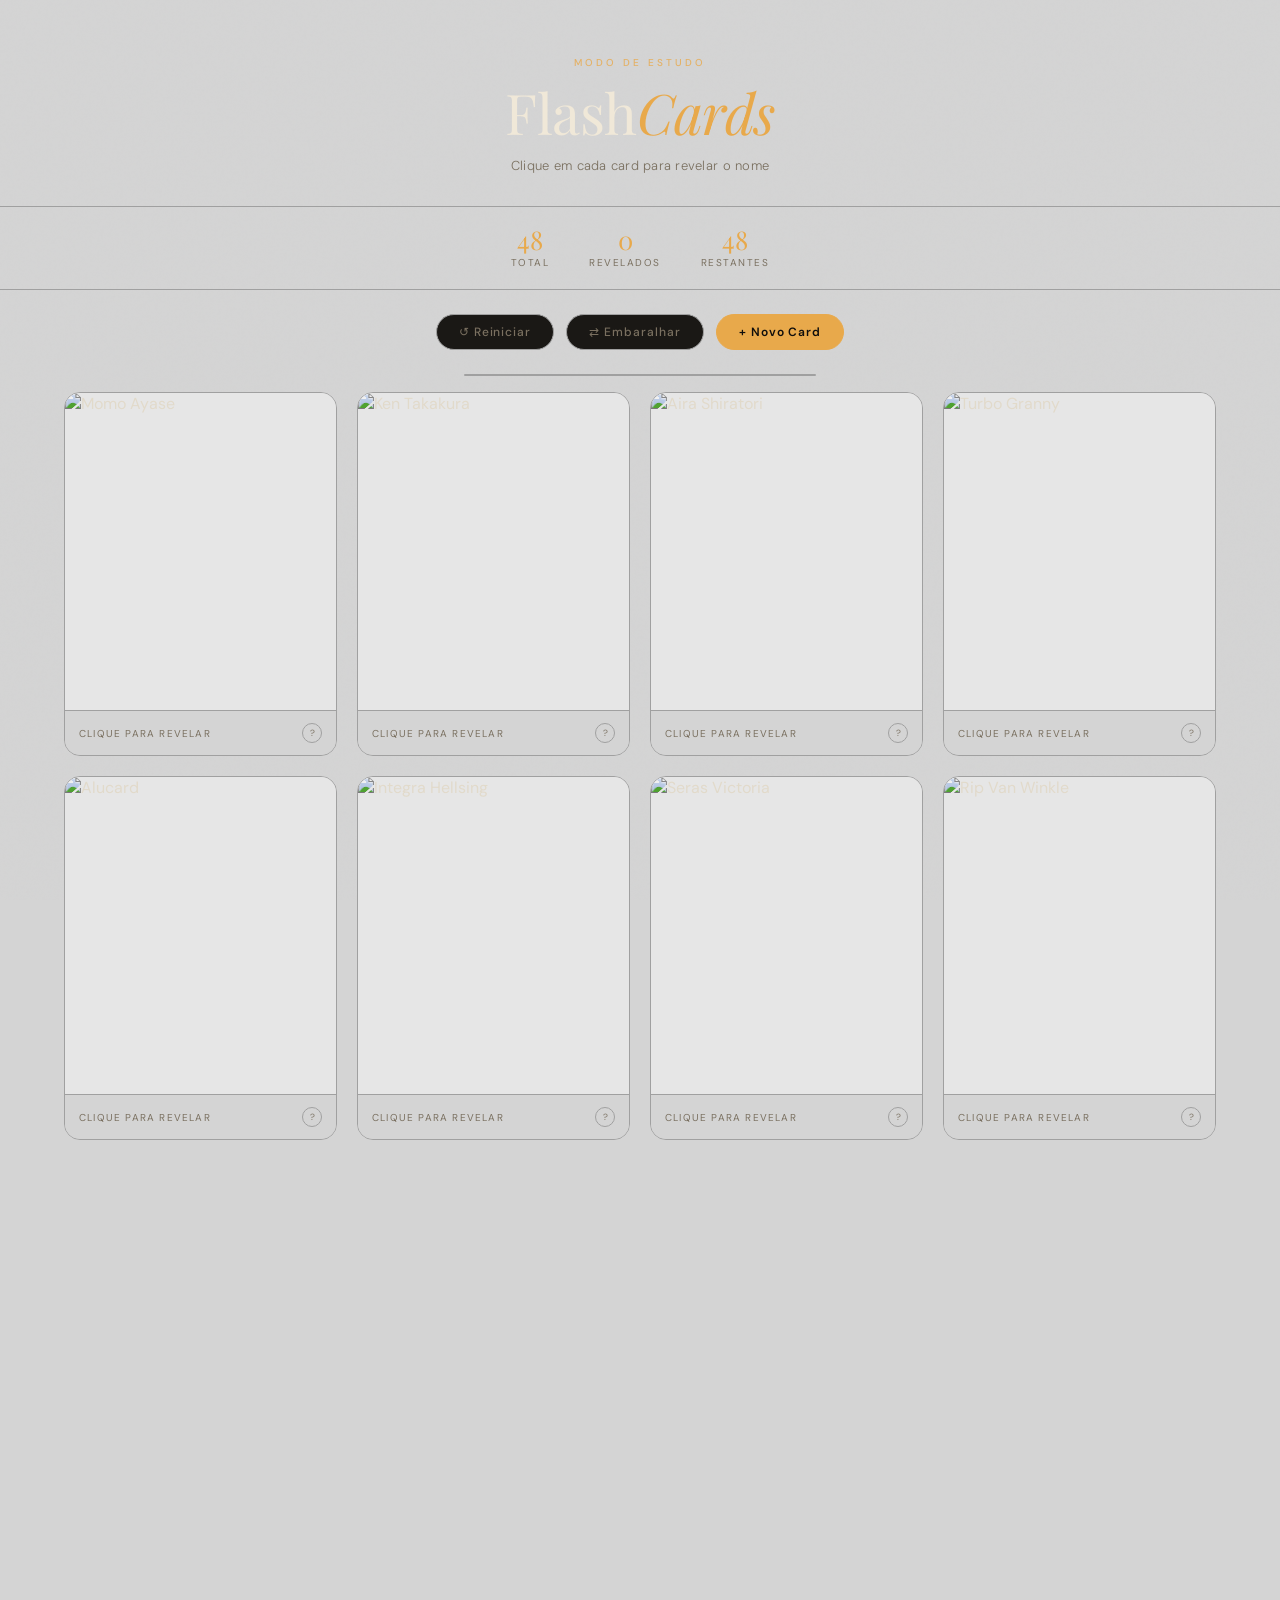
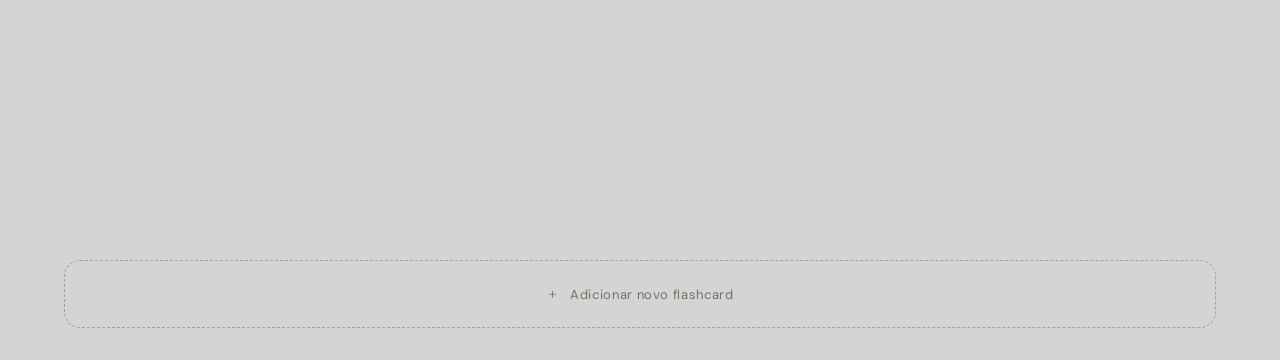
==== commit 729bf1d6: "Add new Red Dead Redemption  characters" ====
--- a/Source/flashcards.html
+++ b/Source/flashcards.html
@@ -934,6 +934,12 @@
       desc: "John Marston",
       tag: "Red Dead Redemption",
       imageUrl: "https://www.notebookcheck.info/fileadmin/Notebooks/News/_nc4/John-marston-rdr-2-switch-2.jpg"
+    },
+    {
+      name: "Dutch",
+      desc: "Dutch van der Linde",
+      tag: "Red Dead Redemption",
+      imageUrl: "https://static.wikia.nocookie.net/reddead/images/8/87/RDR2_Dutch_van_der_Linde_PC.png/revision/latest?cb=20210201222847&path-prefix=pt-br"
     },
   ];
 
